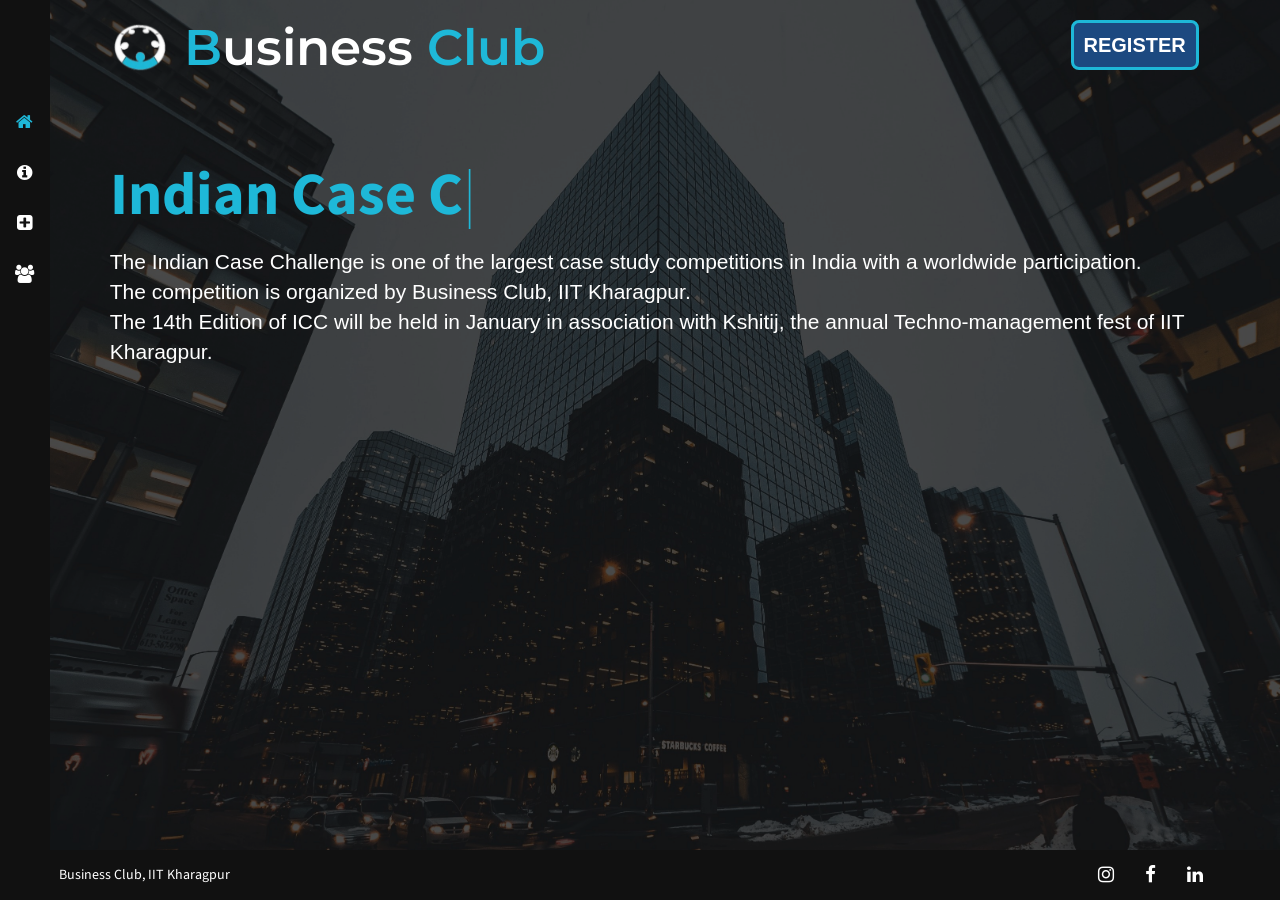
==== index1 unlinked.html @ 809b48b4 "Initial commit" ====
<!DOCTYPE HTML>

<html>
<head>
<meta name="viewport" content="width=device-width, initial-scale=1, maximum-scale=1" />
<meta charset="utf-8">

<!-- Description, Keywords and Author -->

<meta name="description" content="">
<meta name="author" content="">
<title>:: ICC ::</title>
<link rel="shortcut icon" href="images/bclublogo_white.png" type="image/x-icon">

<!-- style -->

<link href="css/style.css" rel="stylesheet">
<link rel="stylesheet" href="head page.css">

<!-- style -->
<link rel="preconnect" href="https://fonts.googleapis.com">
<link rel="preconnect" href="https://fonts.gstatic.com" crossorigin>
<link href="https://fonts.googleapis.com/css2?family=Montserrat:wght@500&display=swap" rel="stylesheet">

<link rel="preconnect" href="https://fonts.googleapis.com">
<link rel="preconnect" href="https://fonts.gstatic.com" crossorigin>
<link href="https://fonts.googleapis.com/css2?family=Montserrat:ital,wght@0,100;0,200;0,300;0,400;0,500;0,600;0,700;0,800;0,900;1,100;1,200;1,300;1,400;1,500;1,600;1,700;1,800;1,900&display=swap" rel="stylesheet">


<link href="css/buttonstyle.css" rel="stylesheet">


<link rel="stylesheet" href="https://maxcdn.bootstrapcdn.com/bootstrap/3.4.1/css/bootstrap.min.css">
  <script src="https://ajax.googleapis.com/ajax/libs/jquery/3.5.1/jquery.min.js"></script>
  <script src="https://maxcdn.bootstrapcdn.com/bootstrap/3.4.1/js/bootstrap.min.js"></script>







<!-- bootstrap -->

<link href="css/bootstrap.min.css" rel="stylesheet">
<link href="css/Accordian.css" rel="stylesheet">
<!-- responsive -->

<link href="css/responsive.css" rel="stylesheet">

<!-- font-awesome -->

<link href="css/font-awesome.min.css" rel="stylesheet">

<!-- Slider -->

<link href="css/jquery.fadeshow-0.1.1.min.css" rel="stylesheet">

<style>
  @media(max-width:767px)
  {#topnav
  {
    display:inline;
  }
  @media(max-width:422px)
  {#topnav
  {
    text-align: center !important;
  }
  @media(max-width:682px)
{

	h1#bclub.headalign{
		padding-left:-5vw !important;
	}
	
}
}}
@media(max-width:450px)
{
	#modalcontainer
	{
		margin-left:-8% !important;
	}
	.other-page article p {
		font-size: 10px;
		line-height: 27px;
		color: #FFF;
		padding: 0;
		margin: 0;
		width: 320px;
		padding-bottom: 27px;
	}
	h2#bclub
	{
		margin-left:-2% !important;
	}
}
</style>
<style>
  /* *{
      margin: 0;
      padding: 0;
      box-sizing: border-box;
      font-family:'Segoe UI', Tahoma, Geneva, Verdana, sans-serif ;
  }    */
  .m3{
      width: 100%;
      /* height: 100vh; */
      display: flex;
      /* flex-direction: column;
      align-items: center; */
      /* justify-content: center; */
      /* background: #222; */
      color: white;
      flex-wrap: wrap;
      align-content: space-between;
      /* flex-direction: row; */
      justify-content: space-evenly;
      /* margin-bottom: 80%; */
  }
  
  /* h2{
      font-size: 30px;
      margin: 15px;
      font-weight: 600;
      color: black;
  } */
  
  .container_team{
      display: flex;
      flex-wrap: wrap;
      align-items: center;
      justify-content: center;
      text-align: center;
      color: white;
  }
  
  .container_team .card{
      width: 260px;
      margin: 10px;
      background: rgba(0, 0, 0, 0.4);
      border-radius: 10px;
      transition: 0.3s;
      color: white;
  }
  
  .container_team .card:hover{
      background: rgb(30, 184, 216);
      color: white;
  }
  
  .container_team .card .content{
      transition: 0.3s;
      color: white;
  }
  
  .container_team .card .content:hover{
      transform: scale(1.06);
      color: white;
  }
  
  .container_team .card .profile{
      width: 110px;
      height: 110px;
      border-radius: 50%;
      overflow: hidden;
      margin: 20px auto;
      border: 5px solid black;
      color: white;
  }
  
  .container_team .card .profile img{
      width: 100%;
      height: 100%;
      object-fit: cover;
      color: white;
  }
  
  .container_team .card .detail h2,
  .container_team .card .detail h4{
      margin: 10px 0;
      color: white;
  }
  
  .container_team .card .social{
      margin: 15px 0;
      width: 100%;
      display: flex;
      justify-content: center;
      color: white;
  }
  
  .container_team .card .detail .social a{
      margin: 8px;
      width: 35px;
      height: 35px;
      border-radius: 50%;
      /* line-height: 40px; */
      text-align: center;
      transition: 0.2s;
      color: white;
      padding: 9px;
  }
  
  .container_team .card .social a:hover{
      background: #222;
      color: white;
  }
  
  .container_team .card .social a i{
      font-size: 21px;
      color: white;
  }
  </style>
  <script src="https://ajax.googleapis.com/ajax/libs/jquery/3.3.1/jquery.min.js"></script>
  <script>
      function postToGoogle() {
          var field1 = $("#teamname").val();
        var field11 = $("#firstname1").val();
        var field21 = $("#email1").val();
        var field31 = $("#phone1").val();
        var field41 = $("#college1").val();
        var field51 = $("#KTJ1").val();
        var field12 = $("#firstname2").val();
        var field22 = $("#email2").val();
        var field32 = $("#phone2").val();
        var field42 = $("#college2").val();
        var field52 = $("#KTJ2").val();
        var field13 = $("#firstname3").val();
        var field23 = $("#email3").val();
        var field33 = $("#phone3").val();
        var field43 = $("#college3").val();
        var field53 = $("#KTJ3").val();
        var field14 = $("#firstname4").val();
        var field24 = $("#email4").val();
        var field34 = $("#phone4").val();
        var field44 = $("#college4").val();
        var field54 = $("#KTJ4").val();
        var field15 = $("#firstname5").val();
        var field25 = $("#email5").val();
        var field35 = $("#phone5").val();
        var field45 = $("#college5").val();
        var field55 = $("#KTJ5").val();
        var field16 = $("#firstname6").val();
        var field26 = $("#email6").val();
        var field36 = $("#phone5").val();
        var field46 = $("#college6").val();
        var field56 = $("#KTJ6").val();
        var field5 = $("#ques1").val();
  
        $.ajax({
          url: "https://docs.google.com/forms/u/0/d/e/1FAIpQLSdbzbbFBjz9-HN3hgkMWvjplz3ntH6TUpMkxdFYNMAg9uzEoA/formResponse",
            
          //add your google form generated numbers below which are also the 'names' of your inputs     
          data: {
              "entry.1029709764": field1,
          "entry.1037030107": field11,
          "entry.337211205": field21,
          "entry.321072224": field31,
          "entry.851906029": field41,
          "entry.875310571": field51,
          "entry.1558753111": field12,
          "entry.516496848": field22,
          "entry.1465245442": field32,
          "entry.1076901440": field42,
          "entry.1202393852": field52,
          "entry.1434395228": field13,
          "entry.1181001717": field23,
          "entry.490861352": field33,
          "entry.966671481": field43,
          "entry.1701716227": field53,
          "entry.236060277": field14,
          "entry.2035381134": field24,
          "entry.825306097": field34,
          "entry.674242700": field44,
          "entry.577978907": field45,
          "entry.187475855": field15,
          "entry.553517051": field25,
          "entry.1720313235": field35,
          "entry.1092825507": field45,
          "entry.2011110740": field55,
          "entry.1567032557": field16,
          "entry.1082342397": field26,
          "entry.1051092772": field36,
          "entry.469341535": field46,
          "entry.1256045612": field56,
          "entry.175447457": field5,
          },
          type: "POST",
          dataType: "xml",
          success: function (d) {
            $('#regform').trigger('reset');
          },
          error: function (x, y, z) {
            $('#regform').trigger('reset');
          }
        });
        return false;
      }
    </script>
    <style>
#loader{
	position: fixed;
	width: 100%;
	height: 100vh;
	background: #21242d url(images/loader4.gif) no-repeat center;
	z-index: 999;
  background-size: cover;
}
    </style>
    <script>
      var loader;

function loadNow(opacity) {
    if (opacity <= 0) {
        displayContent();
    } else {
        loader.style.opacity = opacity;
        window.setTimeout(function() {
            loadNow(opacity - 0.098);
        }, 20);
    }
}

function displayContent() {
    loader.style.display = 'none';
    document.getElementById('content').style.display = 'block';
}

document.addEventListener("DOMContentLoaded", function() {
    loader = document.getElementById('loader');
    loadNow(3);
});

function hiden()
{
    regbtn.style.visibility="hidden";
    regbtn.style.display="none";   
}
    </script>
</head>

<body>
  <div id="loader"></div>
  <!-- <div class="modal fade" id="ctmodal" role="dialog">
    <div id="contactfade">  
        <div class="modal-dialog zindexval"> -->
        <!--  -->
            <!-- Modal content-->
          <!-- <div class="modal-content rounded=10 zindexval">
            <div class="modal-header zindexval"> -->
                <!-- <button type="button" class="close" data-dismiss="modal">&times;</button> -->
                <!-- <h3 class="modal-title zindexval"><strong>Contact</strong></h3>
            </div>
            <div class="modal-body zindexval">
              <p>
                <h4 class="modaltext zindexval">

                <br>       
                    <strong>Email-id :</strong> <br>madihahanifa91@gmail.com
                    <br>

                <br><br><br>
                    <strong>Phone : </strong>
                    <br>
                    Madiha Hanifa : +91 91223 72154 
                    <br>
                    Bharat Uday : +91 89079 40000

                <br><br>

                </h4> 
              </p>
              <div>

              </div>            
            </div>
            <div class="modal-footer zindexval">
              <div data-dismiss="modal" id="closing" class = "zindexval"><a href="#" onclick = "revert()"><strong>Close</strong></a></div>
            </div>
          </div>             -->
        <!-- </div>
    </div>
  </div> -->

  <!--MODAL-5-Content-->


<div class="modal fade" id="myModal5" role="dialog">
    <div id="fadecontainer">  
        <div class="modal-fullscreen timeline-fullscreen">
        
            <!-- Modal content -->
          <div class="modal-content rounded=10">
            <div class="modal-header Timeline-header">
                <button type="button" class="close" data-dismiss="modal">&times;</button>
                <h3 class="modal-title"><strong>Timeline
                  <button type="button" class="close clbtn" data-dismiss="modal" aria-label="Close">
                  <span aria-hidden="true" id="closeicon">&times;</span>
                </button></strong></h3>
                
            </div>
            <div class="modal-body Timeline-body">
<div class="container timelinecontain">
    <div class="page-header">
        <h1 id="timeline">History of ICC</h1>
    </div> 
    
    <ul class="timeline">
        <li>
          <div class="timeline-badge"></div>
          <div class="timeline-panel">
            <div class="timeline-heading">
              <h4 class="timeline-title">GOLDEN YEAR</h4>
              <p><i class="glyphicon glyphicon-time"></i> 2012</p>
            </div>
            <div class="timeline-body">
              <p>2012 is considered as a milestone in the history of Business Club IIT Kharagpur, it was the year when the First ICC was held. ICC was started by the then Governing batch taking inspiration from an international case challenge, held in Germany.</p>
            </div>
          </div>
        </li>
        <li class="timeline-inverted">
          <div class="timeline-badge"></div>
          <div class="timeline-panel">
            <div class="timeline-heading">
              <h4 class="timeline-title">INITIAL EXPANSION INTO NEW HORIZONS</h4>
                            <p><i class="glyphicon glyphicon-time"></i> 2013-14</p>
            </div>
            <div class="timeline-body">
              <p>Significant developments took place in ICC in the year 2013 and 2014. A whopping cash prize of 60k was awarded in 2014 with PFC and Unique integrated HVAC as the sponsors.</p>
            </div>
          </div>
        </li>
        <li>
          <div class="timeline-badge"></div>
          <div class="timeline-panel">
            <div class="timeline-heading">
              <h4 class="timeline-title">FEATHER IN THE CAP - SPONSORS AND A WHOPPING CASH PRICE</h4>
                            <p><i class="glyphicon glyphicon-time"></i> 2015-16</p>
            </div>
            <div class="timeline-body">
              <p>2015-2016 was the year where ICC took a huge leap. That year recorded a total of 1700 participants and a cash prize of 50k and Corporates like - "ITC",CIMA (Chartered Institute of Management Accountant)  sponsored the entire event in association with Kshitij.</p><br>
                
            </div>
          </div>
        </li>
      
        <li class="timeline-inverted">
                    <div class="timeline-badge"></div>
          <div class="timeline-panel">
            <div class="timeline-heading">
              <h4 class="timeline-title">COMING A LONG WAY</h4>
                            <p><i class="glyphicon glyphicon-time"></i> 2017-18</p>
            </div>
            <div class="timeline-body">
              <p>Growth of ICC was exponential in the subsequent years, the quantity and quality of participants grew by many folds.In 2017 and 2018 ICC was organised in collaboration with Ecell and Kshitij  and it witnessed participation of 300 and 400 teams respectively , with a cash prize of 70k.</p>
            </div>
          </div>
        </li>
        <li>
          <div class="timeline-badge"></div>
          <div class="timeline-panel">
            <div class="timeline-heading">
              <h4 class="timeline-title">RISE TO THE GLOBAL STAGE</h4>
                            <p><i class="glyphicon glyphicon-time"></i> 2020</p>
            </div>
            <div class="timeline-body">
              <p>Continuing the legacy, ICC 2020 became a Global event . A total of 1800 students from all over the world participated with immense enthusiasm.Teams from University of Dhaka competed for a cash prize of 90K.</p><br>
              
            </div>
          </div>
        </li>
        <li class="timeline-inverted">
          <div class="timeline-badge"></div>
          <div class="timeline-panel">
            <div class="timeline-heading">
              <h4 class="timeline-title">OVERCOMING A CHALLENGING TRIAL</h4>
                            <p><i class="glyphicon glyphicon-time"></i> 2021</p>
            </div>
            <div class="timeline-body">
              <p>Year 2021, was a challenging year as ICC was conducted in an online mode with all its grandeur. Jindal Stainless sponsored the event which had a total of 3200 registrations including top notch Business Schools like NUS, Yonsei University, University of Alberta etc.</p><br>
              
            </div>
          </div>
        </li>
        <li>
          <div class="timeline-badge"></div>
          <div class="timeline-panel">
            <div class="timeline-heading">
              <h4 class="timeline-title">REACHING NEW HEIGHTS</h4>
                            <p><i class="glyphicon glyphicon-time"></i> 2022</p>
            </div>
            <div class="timeline-body">
              <p>Building upon the previous year, ICC 2022 was conducted online with even more grandiosity. In association with Kshitij, the event drew participation from more than 3900 students, including 48 international teams from esteemed colleges like United International University, NSU, JU etc. The cash prize was a whopping Rs 1.5 Lakhs.
              </p><br>
                
            </div>
          </div>
        </li>
        <li class="timeline-inverted">
          <div class="timeline-badge"></div>
          <div class="timeline-panel">
            <div class="timeline-heading">
              <h4 class="timeline-title">RESURGENCE IN BRILLIANCE</h4>
                            <p><i class="glyphicon glyphicon-time"></i> 2023</p>
            </div>
            <div class="timeline-body">
              <p>
                ICC 2023, after a two-year hiatus, returned with Kshitij, hosting in-person competitions that brought together 1500+ teams and 5000+ participants. Their enthusiasm and strategic prowess made the event a success, crowned by a Rs 1.5 Lakhs cash prize, reaffirming its premier status and the revival of on-site engagements.</p><br>          
            </div>
          </div>
        </li>
        <li>
          <div class="timeline-badge"></div>
          <div class="timeline-panel">
            <div class="timeline-heading">
              <h4 class="timeline-title">ELEVATING EXCELLENCE</h4>
                            <p><i class="glyphicon glyphicon-time"></i> 2024</p>
            </div>
            <div class="timeline-body">
              <p>Adding to the glory, ICC 2024 achieved remarkable acclaim, drawing participants from over 650 institutions. With exhilarating in-person competitions, unmatched strategic brilliance, and unparalleled enthusiasm, the event solidified its reputation as the premier stage for innovation and collaboration. The excitement peaked with a staggering Rs 1.75L cash prize, celebrating the champions and marking another milestone in the evolution of on-site engagements.
              </p><br>
                
            </div>
          </div>
        </li>
        <li class="timeline-inverted">
          <div class="timeline-badge"></div>
          <div class="timeline-panel">
            <div class="timeline-heading">
              <h4 class="timeline-title">ASCENT TO NEW SUMMITS</h4>
                            <p><i class="glyphicon glyphicon-time"></i> 2025</p>
            </div>
            <div class="timeline-body">
              <p>ICC 2025 continued the legacy of excellence with remarkable growth and participation. This edition attracted over 7200 registrations from leading institutions across India and abroad, reaffirming ICC’s stature as Asia’s largest case competition. With a reach of more than 3 lakh individuals and prizes worth Rs 1.75 lakh, the event offered participants an engaging and intellectually stimulating experience. ICC 2025 further strengthened its reputation as a premier platform for innovation, strategic thinking, and collaborative problem-solving.  
            </div>
          </div>
        </li>
        <!-- <li>
          <div class="timeline-badge"></div>
          <div class="timeline-panel">
            <div class="timeline-heading">
              <h4 class="timeline-title">PARTNERSHIP WITH IBM</h4>
                            <p><i class="glyphicon glyphicon-time"></i> 2018</p>
            </div>
            <div class="timeline-body">
              <p>Business Club collaborated with the technology giant IBM’s black-box analytics tool SPSS to organize an awareness drive for data enthusiasts on campus. The event witnessed active participation of students from all backgrounds and eventually also served as a stepping stone of our healthy association with IBM.</p><br>
              <h4 class="timeline-title">ART AND SCIENCE OF PROBLEM SOLVING</h4><br>
              <p>Sales and Marketing Consulting giant, ZS Associates joined hands with Business Club to organize an interactive session for the aspiring consultants of IIT Kharagpur. The unique case-solving approaches shared during the session gathered wide appreciation and the overwhelming turnout ended up setting new benchmarks for the club.</p>
            </div>
          </div>
        </li> -->
    </ul>
</div>
              
            </div>
            <div class="modal-footer Timeline-footer">
              <div data-dismiss="modal" id="closing"><a href="#"><strong>Close</strong></a></div>
            </div>
          </div>            
        </div>
    </div>
  </div>

  <!--MODAL-5-Content-->


  
  <!--MODAL-Gallery-Content-->



  <div class="modal fade" id="myModalgallery" role="dialog">
    <div id="fadecontainer">  
        <div class="modal-dialog">
        
            <!-- Modal content-->
          <div class="modal-content rounded=10">
            <div class="modal-header">
                <!-- <button type="button" class="close" data-dismiss="modal">&times;</button> -->
                <h3 class="modal-title"><strong>Gallery</strong></h3>
                <button type="button" class="close clbtn" data-dismiss="modal" aria-label="Close">
                  <!-- <span aria-hidden="true" id="closeicon">&times;</span> -->
            </div>
            <div class="modal-body gallerymodal">
              
              <div id="carousel-example-generic" class="carousel slide" data-ride="carousel">
                <!-- Indicators -->
                <ol class="carousel-indicators">
                  <li data-target="#carousel-example-generic" data-slide-to="0" class="active"></li>
                  <li data-target="#carousel-example-generic" data-slide-to="1"></li>
                  <li data-target="#carousel-example-generic" data-slide-to="2"></li>
                  <li data-target="#carousel-example-generic" data-slide-to="3"></li>
                  <li data-target="#carousel-example-generic" data-slide-to="4"></li>
                  <li data-target="#carousel-example-generic" data-slide-to="5"></li>
                  <li data-target="#carousel-example-generic" data-slide-to="6"></li>
                  <li data-target="#carousel-example-generic" data-slide-to="7"></li>
                  <li data-target="#carousel-example-generic" data-slide-to="8"></li>
                  <li data-target="#carousel-example-generic" data-slide-to="9"></li>
                  <li data-target="#carousel-example-generic" data-slide-to="10"></li>
                  <li data-target="#carousel-example-generic" data-slide-to="11"></li>
                  <li data-target="#carousel-example-generic" data-slide-to="12"></li>
                  <li data-target="#carousel-example-generic" data-slide-to="13"></li>
                  <li data-target="#carousel-example-generic" data-slide-to="14"></li>
                  <li data-target="#carousel-example-generic" data-slide-to="15"></li>
                  <li data-target="#carousel-example-generic" data-slide-to="16"></li>
                  <li data-target="#carousel-example-generic" data-slide-to="17"></li>
                  <li data-target="#carousel-example-generic" data-slide-to="18"></li>
                  <li data-target="#carousel-example-generic" data-slide-to="19"></li>
                  <li data-target="#carousel-example-generic" data-slide-to="20"></li>
                  <li data-target="#carousel-example-generic" data-slide-to="21"></li>
                  <li data-target="#carousel-example-generic" data-slide-to="22"></li>
                  <li data-target="#carousel-example-generic" data-slide-to="23"></li>
                  <li data-target="#carousel-example-generic" data-slide-to="24"></li>
                  <li data-target="#carousel-example-generic" data-slide-to="25"></li>
                  <!-- <li data-target="#carousel-example-generic" data-slide-to="26"></li>
                  <li data-target="#carousel-example-generic" data-slide-to="27"></li>
                  <li data-target="#carousel-example-generic" data-slide-to="28"></li> -->
                </ol>
              
                <div class="carousel-inner" role="listbox">
                  <div class="item active">
                    <img src="images/gallery/IMG_5049.JPG" alt="">
                    <div class="carousel-caption">
                      <!-- Img - 1  -->
                    </div>
                  </div>
                  <div class="item">
                    <img src="images/gallery/IMG_5059.JPG" alt="...">
                    <div class="carousel-caption">
                      <!-- Img - 2 -->
                    </div>
                  </div>
                  <div class="item">
                    <img src="images/gallery/IMG_5070.JPG" alt="...">
                    <div class="carousel-caption">
                      <!-- Img - 3 -->
                    </div>
                  </div>
                  <div class="item">
                    <img src="images/gallery/IMG_5078.JPG" alt="...">
                    <div class="carousel-caption">
                      <!-- Img - 4 -->
                    </div>
                  </div>
                  <div class="item">
                    <img src="images/gallery/IMG_5083.JPG" alt="...">
                    <div class="carousel-caption">
                      <!-- Img - 5 -->
                    </div>
                  </div>
                  <div class="item">
                    <img src="images/gallery/IMG_5086.JPG" alt="...">
                    <div class="carousel-caption">
                      <!-- Img - 6 -->
                    </div>
                  </div>
                  <div class="item">
                    <img src="images/gallery/IMG_5091.JPG" alt="...">
                    <div class="carousel-caption">
                      <!-- Img - 7 -->
                    </div>
                  </div>
                  <div class="item">
                    <img src="images/gallery/IMG_5426.JPG" alt="...">
                    <div class="carousel-caption">
                      <!-- Img - 8 -->
                    </div>
                  </div>
                  <div class="item">
                    <img src="images/gallery/IMG_5432.JPG" alt="...">
                    <div class="carousel-caption">
                      <!-- Img - 9 -->
                    </div>
                  </div>
                  <div class="item">
                    <img src="images/gallery/IMG_5437.JPG" alt="...">
                    <div class="carousel-caption">
                      <!-- Img - 10 -->
                    </div>
                  </div>
                  <div class="item">
                    <img src="images/gallery/IMG_5439.JPG" alt="...">
                    <div class="carousel-caption">
                      <!-- Img - 11 -->
                    </div>
                  </div>
                  <div class="item">
                    <img src="images/gallery/IMG_5455.JPG" alt="...">
                    <div class="carousel-caption">
                      <!-- Img - 12 -->
                    </div>
                  </div>
                  <div class="item">
                    <img src="images/gallery/IMG_5463.JPG" alt="...">
                    <div class="carousel-caption">
                      <!-- Img - 13 -->
                    </div>
                  </div>
                  <div class="item">
                    <img src="images/gallery/IMG_5468.JPG" alt="...">
                    <div class="carousel-caption">
                      <!-- Img - 14 -->
                    </div>
                  </div>
                  <div class="item">
                    <img src="images/gallery/IMG_5497.JPG" alt="...">
                    <div class="carousel-caption">
                      <!-- Img - 15 -->
                    </div>
                  </div>
                  <div class="item">
                    <img src="images/gallery/IMG_5633.JPG" alt="...">
                    <div class="carousel-caption">
                      <!-- Img - 16 -->
                    </div>
                  </div>
                  <div class="item">
                    <img src="images/gallery/IMG_5643.JPG" alt="...">
                    <div class="carousel-caption">
                      <!-- Img - 17 -->
                    </div>
                  </div>
                  <div class="item">
                    <img src="images/gallery/IMG_5663.JPG" alt="...">
                    <div class="carousel-caption">
                      <!-- Img - 18 -->
                    </div>
                  </div>
                  <div class="item">
                    <img src="images/gallery/IMG_5686.JPG" alt="...">
                    <div class="carousel-caption">
                      <!-- Img - 19 -->
                    </div>
                  </div>
                  <div class="item">
                    <img src="images/gallery/IMG_5695.JPG" alt="...">
                    <div class="carousel-caption">
                      <!-- Img - 20 -->
                    </div>
                  </div>
                  <div class="item">
                    <img src="images/gallery/IMG_5796.JPG" alt="...">
                    <div class="carousel-caption">
                      <!-- Img - 21 -->
                    </div>
                  </div>
                  <div class="item">
                    <img src="images/gallery/IMG_5799.JPG" alt="...">
                    <div class="carousel-caption">
                      <!-- Img - 22 -->
                    </div>
                  </div>
                  <div class="item">
                    <img src="images/gallery/IMG_5747.JPG" alt="...">
                    <div class="carousel-caption">
                      <!-- Img - 23 -->
                    </div>
                  </div>
                  <div class="item">
                    <img src="images/gallery/IMG_5749.JPG" alt="...">
                    <div class="carousel-caption">
                      <!-- Img - 24 -->
                    </div>
                  </div>
                  <div class="item">
                    <img src="images/gallery/IMG_5795.JPG" alt="...">
                    <div class="carousel-caption">
                      <!-- Img - 25 -->
                    </div>
                  </div>
                  <div class="item">
                    <img src="images/gallery/IMG_5048.JPG" alt="...">
                    <div class="carousel-caption">
                      <!-- Img - 26 -->
                    </div>
                  </div>
                  <!-- <div class="item"> -->
                    <!-- <img src="images/gallery/Screenshot 2022-12-06 202942.jpg" alt="..."> -->
                    <!-- <div class="carousel-caption"> -->
                      <!-- Img - 27 -->
                    <!-- </div> -->
                  <!-- </div> -->
                  <!-- <div class="item"> -->
                    <!-- <img src="images/gallery/Screenshot 2022-12-06 203127.jpg" alt="..."> -->
                    <!-- <div class="carousel-caption"> -->
                      <!-- Img - 28 -->
                    <!-- </div> -->
                  <!-- </div> -->
                  <!-- <div class="item"> -->
                    <!-- <img src="images/accordion_arrow.png" alt="..."> -->
                    <!-- <div class="carousel-caption"> -->
                      <!-- Img - 29 -->
                    <!-- </div> -->
                  <!-- </div> -->
                </div>
              
                <!-- Controls -->
                <a class="left carousel-control" href="#carousel-example-generic" role="button" data-slide="prev">
                  <span class="glyphicon glyphicon-chevron-left" aria-hidden="true"></span>
                  <span class="sr-only">Previous</span>
                </a>
                <a class="right carousel-control" href="#carousel-example-generic" role="button" data-slide="next">
                  <span class="glyphicon glyphicon-chevron-right" aria-hidden="true"></span>
                  <span class="sr-only">Next</span>
                </a>
              </div>
              

            </div>
            <div class="modal-footer">
              <div data-dismiss="modal" id="closing"><a href="#"><strong>Close</strong></a></div>
            </div>
          </div>            
        </div>
    </div>
  </div>





  

  <!--Modal-Gallery content ends-->



  <!-- Modals-->

  <!--Modal-1-->

  <div class="modal fade" id="myModal1" role="dialog">
    <div id="fadecontainer">  
        <div class="modal-dialog">
        
            <!-- Modal content-->
          <div class="modal-content rounded=10">
            <div class="modal-header">
                <!-- <button type="button" class="close" data-dismiss="modal">&times;</button> -->
                <h3 class="modal-title"><strong>Format</strong></h3>
            </div>
            <div class="modal-body">
              <p>
                
                <h4 class="modaltext">
                 
                  
                  The event will be conducted in two stages	

                  <br><br><br>
                  <strong>Stage 1: Prelims</strong>
                  <br><br>
                  <div id="rules">
                    <ul>
                      <li>The preliminary problem statement will be sent to the participating teams once they register on the portal.</li>
                      <li>The dates for registrations will be declared soon. All participants must strictly abide by them.</li>
                      <li>The result of the prelims will be communicated through email, and the final list of qualified teams will be announced through Business Club, IIT Kharagpur's social media pages, after which we shall move to Stage 2.
                      </li>
                      <!-- <li>The list of qualifying teams will be released through all of Business Club, IIT Kharagpur’s social media pages after which we shall move to Stage 2.</li>    -->
                    </ul>
                  </div>

                  <br>
                  <strong>Stage 2: Finals</strong>
                  <br><br>
                  <div id="rules">
                    <ul>
                      <li>All the shortlisted teams shall receive the final case.</li>
                      <li>The finalists would present their solution for the final case during Kshitij (Tentatively the third week of January), 2026.</li>
                      <li>Under no circumstances will a modification of team members be permitted, once the preliminary solution is submitted.</li>
                      
                    </ul>
                  </div>

                
                </h4> 
              </p>                  
            </div>
            <div class="modal-footer">
              <div data-dismiss="modal" id="closing"><a href="#"><strong>Close</strong></a></div>
            </div>
          </div>            
        </div>
    </div>
  </div>
  <div class="modal fade" id="p1" role="dialog">
    <div id="fadecontainer">  
        <div class="modal-dialog">
        
            <!-- Modal content-->
          <div class="modal-content rounded=10" style="width: 43%; margin: auto;">
            <div class="modal-header" style="border-radius: 0px !important;">
                <!-- <button type="button" class="close" data-dismiss="modal">&times;</button> -->
                <h3 class="modal-title"><strong>Phone Number</strong></h3>
            </div>
            <div class="modal-body" style="height: 65px !important;">
              <p>
                
                <h4 class="modaltext" style="text-align: center;">

                  +91 8170825100
                </h4> 
              </p>                  
            </div>
            <div class="modal-footer" style="border-radius: 0px !important;">
              <div data-dismiss="modal" id="closing"><a href="#"><strong>Close</strong></a></div>
            </div>
          </div>            
        </div>
    </div>
  </div>
  <div class="modal fade" id="p2" role="dialog">
    <div id="fadecontainer">  
        <div class="modal-dialog">
        
            <!-- Modal content-->
          <div class="modal-content rounded=10" style="width: 43%; margin: auto;">
            <div class="modal-header" style="border-radius: 0px !important;">
                <!-- <button type="button" class="close" data-dismiss="modal">&times;</button> -->
                <h3 class="modal-title"><strong>Phone Number</strong></h3>
            </div>
            <div class="modal-body" style="height: 65px !important;">
              <p>
                
                <h4 class="modaltext" style="text-align: center;">

                  +91 9831843108
                </h4> 
              </p>                  
            </div>
            <div class="modal-footer" style="border-radius: 0px !important;">
              <div data-dismiss="modal" id="closing"><a href="#"><strong>Close</strong></a></div>
            </div>
          </div>            
        </div>
    </div>
  </div>
  <div class="modal fade" id="p3" role="dialog">
    <div id="fadecontainer">  
        <div class="modal-dialog">
        
            <!-- Modal content-->
          <div class="modal-content rounded=10" style="width: 43%; margin: auto;">
            <div class="modal-header" style="border-radius: 0px !important;">
                <!-- <button type="button" class="close" data-dismiss="modal">&times;</button> -->
                <h3 class="modal-title"><strong>Phone Number</strong></h3>
            </div>
            <div class="modal-body" style="height: 65px !important;">
              <p>
                
                <h4 class="modaltext" style="text-align: center;">

                  +91 9336719655
                </h4> 
              </p>                  
            </div>
            <div class="modal-footer" style="border-radius: 0px !important;">
              <div data-dismiss="modal" id="closing"><a href="#"><strong>Close</strong></a></div>
            </div>
          </div>            
        </div>
    </div>
  </div>
  <div class="modal fade" id="p4" role="dialog">
    <div id="fadecontainer">  
        <div class="modal-dialog">
        
            <!-- Modal content-->
          <div class="modal-content rounded=10" style="width: 43%; margin: auto;">
            <div class="modal-header" style="border-radius: 0px !important;">
                <!-- <button type="button" class="close" data-dismiss="modal">&times;</button> -->
                <h3 class="modal-title"><strong>Phone Number</strong></h3>
            </div>
            <div class="modal-body" style="height: 65px !important;">
              <p>
                
                <h4 class="modaltext" style="text-align: center;">

                  +91 8341605275
                </h4> 
              </p>                  
            </div>
            <div class="modal-footer" style="border-radius: 0px !important;">
              <div data-dismiss="modal" id="closing"><a href="#"><strong>Close</strong></a></div>
            </div>
          </div>            
        </div>
    </div>
  </div>
  <div class="modal fade" id="p5" role="dialog">
    <div id="fadecontainer">  
        <div class="modal-dialog">
        
            <!-- Modal content-->
          <div class="modal-content rounded=10" style="width: 43%; margin: auto;">
            <div class="modal-header" style="border-radius: 0px !important;">
                <!-- <button type="button" class="close" data-dismiss="modal">&times;</button> -->
                <h3 class="modal-title"><strong>Phone Number</strong></h3>
            </div>
            <div class="modal-body" style="height: 65px !important;">
              <p>
                
                <h4 class="modaltext" style="text-align: center;">

                  +91 9224378018
                </h4> 
              </p>                  
            </div>
            <div class="modal-footer" style="border-radius: 0px !important;">
              <div data-dismiss="modal" id="closing"><a href="#"><strong>Close</strong></a></div>
            </div>
          </div>            
        </div>
    </div>
  </div>
  <!-- <div class="modal fade" id="p6" role="dialog">
    <div id="fadecontainer">  
        <div class="modal-dialog"> -->
        
            <!-- Modal content-->
          <!-- <div class="modal-content rounded=10" style="width: 43%; margin: auto;"> -->
            <!-- <div class="modal-header" style="border-radius: 0px !important;"> -->
                <!-- <button type="button" class="close" data-dismiss="modal">&times;</button> -->
                <!-- <h3 class="modal-title"><strong>Phone Number</strong></h3> -->
            <!-- </div> -->
            <!-- <div class="modal-body" style="height: 65px !important;"> -->
              <!-- <p> -->
                
                <!-- <h4 class="modaltext" style="text-align: center;"> -->

                  <!-- +91 9353290780 -->
                <!-- </h4>  -->
              <!-- </p>                   -->
            <!-- </div> -->
            <!-- <div class="modal-footer" style="border-radius: 0px !important;"> -->
              <!-- <div data-dismiss="modal" id="closing"><a href="#"><strong>Close</strong></a></div> -->
            <!-- </div> -->
          <!-- </div>             -->
        <!-- </div> -->
    <!-- </div> -->
  <!-- </div> -->
  <div class="modal fade" id="p6" role="dialog">
    <div id="fadecontainer">  
        <div class="modal-dialog">
        
            <!-- Modal content-->
          <div class="modal-content rounded=10" style="width: 43%; margin: auto;">
            <div class="modal-header" style="border-radius: 0px !important;">
                <!-- <button type="button" class="close" data-dismiss="modal">&times;</button> -->
                <h3 class="modal-title"><strong>Phone Number</strong></h3>
            </div>
            <div class="modal-body" style="height: 65px !important;">
              <p>
                
                <h4 class="modaltext" style="text-align: center;">

                  +91 7838014121
                </h4> 
              </p>                  
            </div>
            <div class="modal-footer" style="border-radius: 0px !important;">
              <div data-dismiss="modal" id="closing"><a href="#"><strong>Close</strong></a></div>
            </div>
          </div>            
        </div>
    </div>
  </div>
  <div class="modal fade" id="p7" role="dialog">
    <div id="fadecontainer">  
        <div class="modal-dialog">
        
            <!-- Modal content-->
          <div class="modal-content rounded=10" style="width: 43%; margin: auto;">
            <div class="modal-header" style="border-radius: 0px !important;">
                <!-- <button type="button" class="close" data-dismiss="modal">&times;</button> -->
                <h3 class="modal-title"><strong>Phone Number</strong></h3>
            </div>
            <div class="modal-body" style="height: 65px !important;">
              <p>
                
                <h4 class="modaltext" style="text-align: center;">

                  +91 9057281306
                </h4> 
              </p>                  
            </div>
            <div class="modal-footer" style="border-radius: 0px !important;">
              <div data-dismiss="modal" id="closing"><a href="#"><strong>Close</strong></a></div>
            </div>
          </div>            
        </div>
    </div>
  </div>
  <div class="modal fade" id="p8" role="dialog">
    <div id="fadecontainer">  
        <div class="modal-dialog">
        
            <!-- Modal content-->
          <div class="modal-content rounded=10" style="width: 43%; margin: auto;">
            <div class="modal-header" style="border-radius: 0px !important;">
                <!-- <button type="button" class="close" data-dismiss="modal">&times;</button> -->
                <h3 class="modal-title"><strong>Phone Number</strong></h3>
            </div>
            <div class="modal-body" style="height: 65px !important;">
              <p>
                
                <h4 class="modaltext" style="text-align: center;">
                  +91 9651526430
                
                </h4> 
              </p>                  
            </div>
            <div class="modal-footer" style="border-radius: 0px !important;">
              <div data-dismiss="modal" id="closing"><a href="#"><strong>Close</strong></a></div>
            </div>
          </div>            
        </div>
    </div>
  </div>
  <div class="modal fade" id="p9" role="dialog">
    <div id="fadecontainer">  
        <div class="modal-dialog">
        
            <!-- Modal content-->
          <div class="modal-content rounded=10" style="width: 43%; margin: auto;">
            <div class="modal-header" style="border-radius: 0px !important;">
                <!-- <button type="button" class="close" data-dismiss="modal">&times;</button> -->
                <h3 class="modal-title"><strong>Phone Number</strong></h3>
            </div>
            <div class="modal-body" style="height: 65px !important;">
              <p>
                
                <h4 class="modaltext" style="text-align: center;">
                  +91 8618695874
                
                </h4> 
              </p>                  
            </div>
            <div class="modal-footer" style="border-radius: 0px !important;">
              <div data-dismiss="modal" id="closing"><a href="#"><strong>Close</strong></a></div>
            </div>
          </div>            
        </div>
    </div>
  </div>
  <div class="modal fade" id="p10" role="dialog">
    <div id="fadecontainer">  
        <div class="modal-dialog">
        
            <!-- Modal content-->
          <div class="modal-content rounded=10" style="width: 43%; margin: auto;">
            <div class="modal-header" style="border-radius: 0px !important;">
                <!-- <button type="button" class="close" data-dismiss="modal">&times;</button> -->
                <h3 class="modal-title"><strong>Phone Number</strong></h3>
            </div>
            <div class="modal-body" style="height: 65px !important;">
              <p>
                
                <h4 class="modaltext" style="text-align: center;">
                  +91 8390813139
                
                </h4> 
              </p>                  
            </div>
            <div class="modal-footer" style="border-radius: 0px !important;">
              <div data-dismiss="modal" id="closing"><a href="#"><strong>Close</strong></a></div>
            </div>
          </div>            
        </div>
    </div>
  </div>
  <div class="modal fade" id="_check" role="dialog">
    <div id="fadecontainer">  
        <div class="modal-dialog">
        
            <!-- Modal content-->
          <div class="modal-content rounded=10 submit-dialog" style="width: 90%; margin: auto;">
            <div class="modal-header" style="border-radius: 0px !important;">
                <!-- <button type="button" class="close" data-dismiss="modal">&times;</button> -->
                <h3 class="modal-title"><strong>Alert!!</strong></h3>
            </div>
            <div id="submit" class="modal-body submit-body" style="text-align: justify;">               
            </div>
            <div class="modal-footer" style="border-radius: 0px !important;">
              <div data-dismiss="modal" id="closing"><a href="#"><strong>Close</strong></a></div>
            </div>
          </div>            
        </div>
    </div>
  </div>


  <!-- Modal2-->

  <div class="modal fade" id="myModal2" role="dialog">
    <div id="fadecontainer">  
        <div class="modal-dialog modal-lg">
        
            <!-- Modal content-->
          <div class="modal-content rounded=10">
            <div class="modal-header">
                <!-- <button type="button" class="close" data-dismiss="modal">&times;</button> -->
                <h3 class="modal-title"><strong>Rules</strong></h3>
            </div>
            <div class="modal-body">
              <p>
                <h4 class="modaltext">

                <br>       
                
                <div id="rules">
                <ul>
                  <li>Prior registration is mandatory for participation.</li><br><br>
                  <li>Each team must have at least 3 and at most 6 members.</li><br><br>
                  <li>Students from different colleges can be in the same team.</li><br><br>
                  <li>Both undergraduate and postgraduate students are allowed to participate.</li><br><br>
                  <li>Teams must mention the names of the members, their respective colleges and contact details on the first page of the report.</li><br><br>
                  <li>Plagiarism will not be tolerated.</li><br><br>
                  <li>All decisions made by the judges and Business Club, IIT Kharagpur will be final and binding.</li><br><br>
                  
                </ul>

                
                  <!-- Online registration is mandatory for participation. <br><br><br>
                  Each team must have at least 1 and at most 5 members <br><br><br>
                  Students from different colleges can be in the same team. <br><br><br>
                  Both undergraduate and postgraduate students are allowed to participate. <br><br><br>
                  Teams must mention the names of the members, their respective colleges and contact details on the first page of the report. <br><br><br>
                  Plagiarism will not be tolerated. <br><br><br>
                  All decisions made by the judges and Business Club, IIT Kharagpur will be final and binding. <br><br>
                   -->
                </div>

                </h4> 
              </p>                  
            </div>
            <div class="modal-footer">
              <div data-dismiss="modal" id="closing"><a href="#"><strong>Close</strong></a></div>
            </div>
          </div>            
        </div>
    </div>
  </div>



  <!-- Modal3-->


  <div class="modal fade" id="myModal3" role="dialog">
    <div id="fadecontainer">  
        <div class="modal-dialog">
        
            <!-- Modal content-->
          <div class="modal-content rounded=10">
            <div class="modal-header">
                <!-- <button type="button" class="close" data-dismiss="modal">&times;</button> -->
                <h3 class="modal-title"><strong>Modal Header 3</strong></h3>
            </div>
            <div class="modal-body">
              <p>
                <h4 class="modaltext">

                <br>       
                    The teams are first tested with a preliminary case over an online submission round. The shortlisted teams are invited to compete with each other on a real-world business case scenario in a gripping finale at IIT Kharagpur.

                <br><br>
                    An excellent amalgamation of business acumen, tough competition, exciting prizes topped with loads of interaction and fun activities, ICC is arguably one of the best case study competitions in India.
                <br>

                <br>       
                    The teams are first tested with a preliminary case over an online submission round. The shortlisted teams are invited to compete with each other on a real-world business case scenario in a gripping finale at IIT Kharagpur.

                <br><br>
                    An excellent amalgamation of business acumen, tough competition, exciting prizes topped with loads of interaction and fun activities, ICC is arguably one of the best case study competitions in India.
                <br>
                <br>       
                        The teams are first tested with a preliminary case over an online submission round. The shortlisted teams are invited to compete with each other on a real-world business case scenario in a gripping finale at IIT Kharagpur.

                </h4> 
              </p>                  
            </div>
            <div class="modal-footer">
              <div data-dismiss="modal" id="closing"><a href="#"><strong>Close</strong></a></div>
            </div>
          </div>            
        </div>
    </div>
  </div>


<!-- Modal4-->

<div class="modal fade" id="myModal4" role="dialog">
  <div id="fadecontainer">  
      <div class="modal-dialog">
      
          <!-- Modal content-->
        <div class="modal-content rounded=10">
          <div class="modal-header">
              <!-- <button type="button" class="close" data-dismiss="modal">&times;</button> -->
              <h3 class="modal-title"><strong>Modal Header 4</strong></h3>
          </div>
          <div class="modal-body">
            <p>
              <h4 class="modaltext">

              <br>       
                  The teams are first tested with a preliminary case over an online submission round. The shortlisted teams are invited to compete with each other on a real-world business case scenario in a gripping finale at IIT Kharagpur.

              <br><br>
                  An excellent amalgamation of business acumen, tough competition, exciting prizes topped with loads of interaction and fun activities, ICC is arguably one of the best case study competitions in India.
              <br>

              <br>       
                  The teams are first tested with a preliminary case over an online submission round. The shortlisted teams are invited to compete with each other on a real-world business case scenario in a gripping finale at IIT Kharagpur.

              <br><br>
                  An excellent amalgamation of business acumen, tough competition, exciting prizes topped with loads of interaction and fun activities, ICC is arguably one of the best case study competitions in India.
              <br>
              <br>       
                      The teams are first tested with a preliminary case over an online submission round. The shortlisted teams are invited to compete with each other on a real-world business case scenario in a gripping finale at IIT Kharagpur.

              </h4> 
            </p>                  
          </div>
          <div class="modal-footer">
            <div data-dismiss="modal" id="closing"><a href="#" ><strong>Close</strong></a></div>
          </div>
        </div>            
      </div>
  </div>
</div>


<!-- Modals Over-->





<!-- slider -->

<div class="background"></div>
<div class="over-bg"></div>

<!-- slider -->

<main role="slider-container"> 
  
  <!-- side bar -->
  
  <aside role="siderbar-nav" class="side-bar">
    <nav>
      <ul class="nav nav-tabs">
        <li class="active" id="home1">
          <a data-toggle="tab" id="ahome" href="#home" title="Home" onclick="unhide()" onmouseover="lowerz()" onmouseout="higherz()"><i class="fa fa-home"
              aria-hidden="true"></i><span class="slidetext">Home</span></a></li>
        <li id="men1">
          <a data-toggle="tab" href="#menu1" id="aMenu1" title="About" onclick="unhide()" onmouseover="lowerz()" onmouseout="higherz()">
            <i class="fa fa-info-circle" aria-hidden="true"></i>
            <span class="slidetext">About</span></a></li>
        <li id="men2">
          <a data-toggle="tab" id="aMenu2" href="#menu2" title="Register" onclick="hiden()" onmouseover="lowerz()" onmouseout="higherz()">
            <i class="fa fa-plus-square" aria-hidden="true"></i>
            <span class="slidetext">Register</span></a>
</li>

        <!-- <li id="men4">
          <a data-toggle="tab" id="aMenu4" href="#menu4" title="Register" onclick="hiden()" onmouseover="lowerz()" onmouseout="higherz()"><i class="fa fa-file-text-o"
                aria-hidden="true"></i><span class="slidetext">Submissions</span></a></li> -->
                <!-- <li><a id="contact_btn"href="#" data-toggle="modal" data-target="#ctmodal" title="Contact"  onmouseover="lowerz()" onmouseout="higherz()"><i class="fa fa-envelope" aria-hidden="true"></i><span class="slidetext" >Contact</span></a></li> -->
              <li id="men3">
                <a data-toggle="tab" id="aMenu3" href="#menu3" title="team" onclick="unhide()" onmouseover="lowerz()" onmouseout="higherz()"><i class="fa fa-users" aria-hidden="true"></i><span class="slidetext" >Our Team</span></a></li>
  
  
           
                
      </ul>
    </nav>
  </aside>
  
  <!-- side bar --> 
  
  <!-- header -->
  
  <header role="main-header" id="header">
    <div id="topnav"> 
      <!-- Logo -->
      <h1 id="bclub" class="headalign">
        <a id="blogo" href="index.html" title="Floxi">
          <img id="whitelogo" style="height: 55px; width: 60px;" src="images/whitelogo.png" alt="BClub"/>
        </a>&nbsp;
        <span id="headertext">
          <span id="businesstext"  style="font-size: 50px;">
            <span id="Binlogo" style="font-size: 50px;">B</span>usiness
          </span>
          <span id="clubtext" style="font-size: 50px;">Club</span>
        </span>
        <!-- Register Button --> 
<span id="reghover" class="registerbutton" 
      style="width: 10vw; margin-right: 3vw; display: flex; flex-direction: column; justify-content: center; align-items: center;">

  <a id="areg"
     href="#menu2"
     onclick="document.getElementById('aMenu2').click();"
     class="hover-grow"
     style="display: flex; justify-content: center; align-items: center; width: 100%; padding: 12px 0; background-color: #1c4980; border-radius: 8px; text-decoration: none;">
    <span style="color: #fff; font-size: 20px; font-weight: 700;">Register</span>
  </a>

</span>


<style>
  .hover-grow:hover {
    transform: scale(1.08);
    transition: 0.25s ease-in-out;
  }

  @media (max-width: 768px) {
    #reghover {
      width: 200px !important;
    }
  }
</style>       
        
        
      </h1>
    </div>
  </header>
  
  
  <!-- header --> 
  
  <!-- main -->
  
  <main role="main" id="main" style="padding-top: 10vh !important;">
    <div class="container" style="margin: auto; width: 90%;"> 
      
      <!-- tab-content -->
      
      <div class="tab-content"> 
        
        <!-- Home -->
        
        <section id="home" class="tab-pane fade in active" style="padding-bottom: 200px;">
          <article class="home-content">
            <header role="home-title" id="typecontainer">
              <h2 id="typehead">
                <div id="typed-strings"><span>Indian Case Challenge, 2026</span><span>Business Club, IIT Kharagpur</span><span>Now live!</span> </div>
                <span id="typed" style="white-space:pre;"></span></h2>
            </header>
            <p>The Indian Case Challenge is one of the largest case study competitions in India with a worldwide participation.
              <br> The competition is organized by Business Club, IIT Kharagpur.<br> The 14th Edition of ICC will be held in January in association with Kshitij, the annual Techno-management fest of IIT Kharagpur.
            </p> 
          </article>
          <!-- <div id="countdown"></div> -->

          
          




        </section>
       
        <!-- Home --> 
        
        <!-- about -->
        
        <section id="menu1" class="tab-pane fade other-page about-pan" >
          <header role="page-title">
            <h2>
              <h2 id="bclub" role="headabout" style="font-size: 6rem !important;">About ICC</h2>
            </h2>
          </header>
              <article id="aboutarticle">
                <p style="font-size: 2.2rem !important; ">The Indian Case Challenge, hosted annually by Business Club, IIT Kharagpur, is India's Largest Business Case Competition. The 14th Edition of the ICC is brought to you in association with Kshitij, IIT Kharagpur</p>
                <p style="font-size: 2.2rem !important;">ICC 2026 will give you the opportunity to compete against the greatest business minds from across the world, along with huge cash prizes. The previous edition of ICC attracted over 7200 participants, including 48 international teams.</p>
              </article>
              
          <!--MODALS-->


          <div class="container" id="modalcontainer">
            <div id="modalrow" class="row">
            
                    <!-- Modal - 1 -->
              
                    <!-- Button trigger modal -->
                  
              
              
                <div data-toggle="modal" data-target="#myModal1" id="wrapper"   class="col-md-5 col-xs-6">
                    <a href="#">Format</a>
                </div>

                
              
              
              
              
              
              
                <!-- Modal - 2 -->
                
                <div role="rules" data-toggle="modal" data-target="#myModal2" id="wrapper"   class="col-md-5 col-xs-6">
                  <a href="#">Rules</a>
                </div>
            </div>
            <!-- Modal -->
                
            <div id="modalrow" class="row">
              <div role="timeline" data-toggle="modal" data-target="#myModal5" id="wrapper"   class="col-md-5 col-xs-6">
                <a href="#">Timeline</a>
              </div>

              <!-- Modal - 3 -->
              <!-- <div class="row">
              <div data-toggle="modal" data-target="#myModal3" id="wrapper"   class="col-md-3 col-xs-6">
                <a href="#">Launch-3</a>
              </div> -->
              
              <!-- Modal -->
              
              <!-- Modal - 4 -->
              
              <div role="gallery" data-toggle="modal" data-target="#myModalgallery" id="wrapper"   class="col-md-5 col-xs-6">
                <a id = "amodal4" href="#" class="col-md-2 col-xs-6">Gallery</a>
              </div>
              
              <!-- Modal -->
              
                <!-- <div role="gallery" data-toggle="modal" data-target="#myModalgallery" id="wrapper"   class="col-md-5 col-xs-6">
                  <a href="#">Gallery</a>
                </div> -->
                
                <!-- Modal -->
              
              <!--Modals over-->
              
            </div>

            <!-- <div class="indicator" id="arrowdown">
              <a href="#amodal4" onclick="arrowclick()"><span></span>
              <span></span>
              <span></span></a id = "amodal4">
            </div> -->
            <!-- <svg class="arrows">id = "amodal4"
							<path class="a1" d="M0 0 L30 32 L60 0"></path>
							<path class="a2" d="M0 20 L30 52 L60 20"></path>
							<path class="a3" d="M0 40 L30 72 L60 40"></path>
						</svg> -->




        </section>
        
        <!--REG FORM 1-->       
          <section id="menu2" class="tab-pane fade other-page">
          <header id="regpagehead" role="page-title">
             <h2 id="bclub" role="headregister" >Registrations are open</h2>
          </header>
          <article class="home-content regtext"><p id="registertext" >Required field are marked with an asterisk (*)<br>  
          
        </article> 
         
          
          



            <!--REG FORM-->
            <iframe name="hidden_iframe" style="display: none;"></iframe>


            <iframe name="hidden_iframe" style="display: none;"></iframe> 

            <form class="row g-3" id="regform" name="rform" onsubmit="return postToGoogle();" target="hidden_iframe">

              <div class="row">

              
                <div class="col-md-12">
                  <label for="teamname" class="form-label" id="reglabelhead"><sup>*</sup>Team Name</label>
                  <input type="text" class="form-control1 inputfields" id="teamname"  name="entry.1029709764" placeholder="Enter Your Team Name" required>
                </div>
  
              
                <!-- <input type="text" class="quantumWizTextinputSimpleinputInput exportInput" jsname="YPqjbf" autocomplete="off" tabindex="0" aria-label="Short-answer text" disabled="" dir="auto" data-initial-dir="auto" data-initial-value=""> -->
  
              </div>
            
            
             <br><br><br>

             <span id="formheading"><sup>*</sup> Team Leader: Member-1</span>
             <br><br>
              <div class="row" >

                <div class="col-md-6">
                  <label for="firstname" class="form-label" id="reglabel"><sup>*</sup>Name</label>
                  <input type="text" class="form-control1  inputfields" id="firstname1" name="entry.1037030107" placeholder="Enter Your Name" required>
              </div>
            

              <div class="col-md-6">
                  <label for="email" class="form-label"  id="reglabel"><sup>*</sup>Email id:</label>
                  <input type="text" class="form-control1  inputfields" id="email1" name="entry.337211205 " placeholder="abc@xyz.com" required>
              </div>

              </div>

              <div class="row">

                <br>

              <div class="col-md-6">
                  <label for="phone" class="form-label"  id="reglabel"><sup>*</sup>Phone Number</label>
                  <input type="number" class="form-control1  inputfields" id="phone1" name="entry.321072224 " placeholder="+91" required>
              </div>

              <div class="col-md-6">
                  <label for="college" class="form-label"  id="reglabel"><sup>*</sup>College</label>
                  <input type="text" class="form-control1  inputfields" id="college1" name="entry.851906029" placeholder="College Name" required>
              </div>
              <div class="row">

                <br>

              <div class="col-md-6" style="margin: 15px;">
                  <label for="Ktj id" class="form-label"  id="reglabel">KTJ ID(If you have been redirected here from Kshitij Techno-Fest website)</label>
                  <input type="text" class="form-control1  inputfields" id="KTJ1" name="entry.875310571 " placeholder="Enter your KTJ ID">
              </div>
              </div>
              
              </div>
              <br><br><br>



              
                
                  
                <span id="formheading"><sup>*</sup> Member-2</span>
                 
                <br><br>
                
                    <div class="row">

                      <div class="col-md-6">
                        <label for="firstname" class="form-label"  id="reglabel"><sup>*</sup>Name</label>
                        <input type="text" class="form-control1  inputfields" id="firstname2" name="entry.1558753111" placeholder="Enter Your Name" required>
                    </div>
                  
      
                    <div class="col-md-6">
                        <label for="email" class="form-label"  id="reglabel"><sup>*</sup>Email id:</label>
                        <input type="text" class="form-control1  inputfields" id="email2" name="entry.516496848" placeholder="abc@xyz.com" required>
                    </div>
      
                    </div>
      
                    <div class="row">
      
                      <br>
      
                    <div class="col-md-6">
                        <label for="phone" class="form-label"  id="reglabel"><sup>*</sup>Phone Number</label>
                        <input type="number" class="form-control1  inputfields" id="phone2" name="entry.1465245442" placeholder="+91" required>
                    </div>
      
                    <div class="col-md-6">
                        <label for="college" class="form-label"  id="reglabel"><sup>*</sup>College</label>
                        <input type="text" class="form-control1  inputfields" id="college2" name="entry.1076901440" placeholder="College Name" required>
                    </div>
                    
                  </div>
                  <div class="row">

                    <br>
    
                  <div class="col-md-6">
                      <label for="Ktj id" class="form-label"  id="reglabel">KTJ ID</label>
                      <input type="text" class="form-control1  inputfields" id="KTJ2" name="entry.1202393852 " placeholder="Enter your KTJ ID">
                  </div>
                  </div>
                    <br><br><br>

                    <span id="formheading"><sup>*</sup> Member-3</span>
                 
                    <br><br>
                    
                        <div class="row">
    
                          <div class="col-md-6">
                            <label for="firstname" class="form-label"  id="reglabel"><sup>*</sup>Name</label>
                            <input type="text" class="form-control1" id="firstname3" name="entry.1434395228" placeholder="Enter Your Name" required>
                        </div>
                      
          
                        <div class="col-md-6">
                            <label for="email" class="form-label"  id="reglabel"><sup>*</sup>Email id:</label>
                            <input type="text" class="form-control1" id="email3" name="entry.1181001717" placeholder="abc@xyz.com" required>
                        </div>
          
                        </div>
          
                        <div class="row">
          
                          <br>
          
                        <div class="col-md-6">
                            <label for="phone" class="form-label"  id="reglabel"><sup>*</sup>Phone Number</label>
                            <input type="number" class="form-control1" id="phone3" name="entry.490861352" placeholder="+91" required>
                        </div>
          
                        <div class="col-md-6">
                            <label for="college" class="form-label"  id="reglabel"><sup>*</sup>College</label>
                            <input type="text" class="form-control1" id="college3" name="entry.966671481" placeholder="College Name" required>
                        </div>
                        
                        </div>
                        <div class="row">

                          <br>
          
                        <div class="col-md-6" >
                            <label for="Ktj id" class="form-label"  id="reglabel">KTJ ID</label>
                            <input type="text" class="form-control1  inputfields" id="KTJ3" name="entry.1701716227 " placeholder="Enter your KTJ ID">
                        </div>
                        </div>
                  
              



              <br><br>


              <div class="accordion accordion-flush" id="accordionFlushExample">
                <div class="accordion-item">
                  <h2 class="accordion-header" id="flush-headingThree">
                    <button class="accordion-button collapsed" type="button" data-bs-toggle="collapse" data-bs-target="#flush-collapseThree" aria-expanded="false" aria-controls="flush-collapseThree">
                      <span id="formheading">Member-4</span>
                    </button>
                  </h2>
                  <div id="flush-collapseThree" class="accordion-collapse collapse" aria-labelledby="flush-headingThree" data-bs-parent="#accordionFlushExample">
                    <div class="accordion-body">
                      <div class="row">

                        <div class="col-md-6">
                          <label for="firstname" class="form-label"  id="reglabel">Name</label>
                          <input type="text" class="form-control1" id="firstname4" name="entry.236060277" placeholder="Enter Your Name">
                      </div>
                    
        
                      <div class="col-md-6">
                          <label for="email" class="form-label"  id="reglabel">Email id:</label>
                          <input type="text" class="form-control1" id="email4" name="entry.2035381134" placeholder="abc@xyz.com">
                      </div>
        
                      </div>
        
                      <div class="row">
        
                        <br>
        
                      <div class="col-md-6">
                          <label for="phone" class="form-label"  id="reglabel">Phone Number</label>
                          <input type="number" class="form-control1" id="phone4" name="entry.825306097" placeholder="+91">
                      </div>
        
                      <div class="col-md-6">
                          <label for="college" class="form-label"  id="reglabel">College</label>
                          <input type="text" class="form-control1" id="college4" name="entry.674242700" placeholder="College Name">
                      </div>
                      
                      </div>
                      <div class="row">

                        <br>
        
                      <div class="col-md-6" >
                          <label for="Ktj id" class="form-label"  id="reglabel">KTJ ID</label>
                          <input type="text" class="form-control1  inputfields" id="KTJ4" name="entry.577978907 " placeholder="Enter your KTJ ID">
                      </div>
                      </div>
                    </div>
                  </div>
                </div>
                <div class="accordion-item">
                  <h2 class="accordion-header" id="flush-headingFour">
                    <button class="accordion-button collapsed" type="button" data-bs-toggle="collapse" data-bs-target="#flush-collapseFour" aria-expanded="false" aria-controls="flush-collapseFour">
                      <span id="formheading">Member-5</span>
                    </button>
                  </h2>
                  <div id="flush-collapseFour" class="accordion-collapse collapse" aria-labelledby="flush-headingThree" data-bs-parent="#accordionFlushExample">
                    <div class="accordion-body">
                      <div class="row">

                        <div class="col-md-6">
                          <label for="firstname" class="form-label"  id="reglabel">Name</label>
                          <input type="text" class="form-control1" id="firstname5" name="entry.187475855" placeholder="Enter Your Name">
                      </div>
                    
        
                      <div class="col-md-6">
                          <label for="email" class="form-label"  id="reglabel">Email id:</label>
                          <input type="text" class="form-control1" id="email5" name="entry.553517051" placeholder="abc@xyz.com">
                      </div>
        
                      </div>
        
                      <div class="row">
        
                        <br>
        
                      <div class="col-md-6">
                          <label for="phone" class="form-label"  id="reglabel">Phone Number</label>
                          <input type="number" class="form-control1" id="phone5" name="entry.1720313235" placeholder="+91">
                      </div>
        
                      <div class="col-md-6">
                          <label for="college" class="form-label"  id="reglabel">College</label>
                          <input type="text" class="form-control1" id="college5" name="entry.1092825507" placeholder="College Name">
                      </div>
                      
                      </div>
                      <div class="row">

                        <br>
        
                      <div class="col-md-6">
                          <label for="Ktj id" class="form-label"  id="reglabel">KTJ ID</label>
                          <input type="text" class="form-control1  inputfields" id="KTJ5" name="entry.2011110740 " placeholder="Enter your KTJ ID">
                      </div>
                      </div>
                    </div>
                  </div>
                </div>

                <div class="accordion-item">
                  <h2 class="accordion-header" id="flush-headingFive">
                    <button class="accordion-button collapsed" type="button" data-bs-toggle="collapse" data-bs-target="#flush-collapseFive" aria-expanded="false" aria-controls="flush-collapseFive">
                      <span id="formheading">Member-6</span>
                    </button>
                  </h2>
                  <div id="flush-collapseFive" class="accordion-collapse collapse" aria-labelledby="flush-headingThree" data-bs-parent="#accordionFlushExample">
                    <div class="accordion-body">
                      <div class="row">

                        <div class="col-md-6">
                          <label for="firstname" class="form-label"  id="reglabel">Name</label>
                          <input type="text" class="form-control1" id="firstname6" name="entry.1567032557" placeholder="Enter Your Name">
                      </div>
                    
        
                      <div class="col-md-6">
                          <label for="email" class="form-label"  id="reglabel">Email id:</label>
                          <input type="text" class="form-control1" id="email6" name="entry.1082342397" placeholder="abc@xyz.com">
                      </div>
        
                      </div>
        
                      <div class="row">
        
                        <br>
        
                      <div class="col-md-6">
                          <label for="phone" class="form-label"  id="reglabel">Phone Number</label>
                          <input type="number" class="form-control1" id="phone6" name="entry.1051092772" placeholder="+91">
                      </div>
        
                      <div class="col-md-6">
                          <label for="college" class="form-label"  id="reglabel">College</label>
                          <input type="text" class="form-control1" id="college6" name="entry.469341535" placeholder="College Name">
                      </div>
                      
                      </div>
                      <div class="row">

                        <br>
        
                      <div class="col-md-6">
                          <label for="Ktj id" class="form-label"  id="reglabel">KTJ ID</label>
                          <input type="text" class="form-control1  inputfields" id="KTJ6" name="entry.1256045612 " placeholder="Enter your KTJ ID">
                      </div>
                      </div>
                    </div>
                  </div>
                </div>
              </div>
              <br><br><br>


              <div class="row">

              
                <div class="col-md-12">
                    <label for="ques1" class="form-label" id="formheading"><sup>*</sup>How did you hear about us ?</label>
                    <!-- <input type="text" class="form-control1 inputfields" id="ques1"  name="entry.1317580365" placeholder="..." required> -->
                 
                  
                    <br>

                  
                  
                    <select id="ques1" name="entry.175447457" class="form-select" required>
                    <option value="College">College</option>
                    <option value="LinkedIn">LinkedIn</option>
                    <option value="Friends">Friends</option>
                    <option value="Facebook">Facebook</option>
                    <option value="D2C">D2C</option>
                    <option value="WhatsApp">WhatsApp</option>
                    <option value="Instagram">Instagram</option>
                    <option value="Other">Other</option>
                    </select> 
                   

                <!-- </div> -->
                
  
              
                <!-- <input type="text" class="quantumWizTextinputSimpleinputInput exportInput" jsname="YPqjbf" autocomplete="off" tabindex="0" aria-label="Short-answer text" disabled="" dir="auto" data-initial-dir="auto" data-initial-value=""> -->
  
                <!-- </div>  -->


              

              <!-- 1317580365 -->

              <br><br><br><br>
              <div data-toggle="modal" data-target="#_check" style="margin-top: 18px;">
                <button class="btn btn-primary" id="wrappernew" onclick="checkForm()">Submit</button>
              </div>
                  <!-- <button class="btn btn-primary" id="wrappernew" onclick="checkForm()">Submit</button> -->
              <!-- <div class="col-2">
                  <button class="btn btn-primary" id="wrappernew" onclick="checkForm()">Submit</button>
                </div>  -->
                <!-- <p id="wrappernew" style="border: none;"></p>                 -->

                <script src="js/regformsubmit.js">
                  
                    // function submitForm() {
                    // document.regform.submit();
                    // document.regform.reset();

                    // var mysubmit = document.getElementById('submit');
                    // // var displaySetting = submit.style.display;
                    // // mysubmit.style.display = 'block';

                    // }

                  

                    


                </script>



              


              <div class="indicator" id="arrowdown2">
              <a href="#wrappernew" onclick="arrowclick()">
                <span></span>
                <span></span>
                <span></span>
              </a>
              </div>
              <br><br><br><br>
              
          </form>
          
          <!--REG FORM-->

          <br><br><br><br>
          <br><br><br><br>
          <span id="paddingnew">abc</span>
          <br><br><br><br>
          <br>
          <span id="paddingnew">abc</span>



            
          </article>
        </section>
        <!-- Newsletter Subscribtion --> 
        
        <!-- Contact -->
        <section id="menu3" class="tab-pane fade other-page">
          <!-- <header role="page-title" style="padding-bottom:20px;">
              <h2 id="bclub" role="headabout">Our Team</h2>
            </header>-->
            <div class="m3">
              <h2 style="color: #1eb8d8; font-size: 40px; margin-right: 55px;"><strong>Executive Team</strong></h2>
      <div class="container_team" style="margin-right: 55px;">
        <div class="card">
          <div class="content">
              <div class="profile">
                  <img src="images/Head photo/Arnavbansal.jpeg" alt="">
              </div>
              <div class="detail">
                  <h2 style=" font-size: 25px">Arnav Bansal</h2>
                  <h4 style="font-size: 15px ;">Governor</h4>
                  <div class="social">
                      <a href="mailto:arnavbansal.governor@bclub.co.in"><i class="fa fa-envelope"></i></a>
                      <!-- <a href="#"><i class="fa fa-instagram"></i></a> -->
                      <!-- <div data-toggle="modal" data-target="#p1" style="margin-top: 18px;">
                <a href="#" style="padding-top: 13px; padding-bottom: 4px;
                padding-left: 8px;"><i class="fa fa-phone"></i></a>
              </div> -->
                      <a href="https://www.linkedin.com/in/arnav-bansal-47322528b/" target="_blank"><i class="fa fa-linkedin-square"></i></a>
                  </div>
              </div>
          </div>
      </div>
        <div class="card">
          <div class="content">
              <div class="profile">
                  <img src="images/Head photo/Hitarth.jpeg" alt="">
              </div>
              <div class="detail">
                  <h2 style=" font-size: 25px">Hitarth Vora</h2>
                  <h4 style="font-size: 15px ;">Governor</h4>
                  <div class="social">
                      <a href="mailto:hitarth.governor@bclub.co.in"><i class="fa fa-envelope"></i></a>
                      <!-- <a href="#"><i class="fa fa-instagram"></i></a> -->
                      <!-- <div data-toggle="modal" data-target="#p2" style="margin-top: 18px;">
                <a href="#" style="padding-top: 13px; padding-bottom: 4px;
                padding-left: 8px;"><i class="fa fa-phone"></i></a>
              </div> -->
                      <a href="https://www.linkedin.com/in/hitarth--vora/" target="_blank"><i class="fa fa-linkedin-square"></i></a>
                  </div>
              </div>
          </div>
      </div>
      <div class="card">
        <div class="content">
            <div class="profile">
                <img src="images/Head photo/Siddhant.jpeg" alt="">
            </div>
            <div class="detail">
                <h2 style=" font-size: 25px">Siddhant Yadav</h2>
                <h4 style="font-size: 15px ;">Head Analytics</h4>
                <div class="social">
                    <a href="mailto:siddhant.analyticshead@bclub.co.in"><i class="fa fa-envelope"></i></a>
                    <!-- <a href="#"><i class="fa fa-instagram"></i></a> -->
                    <!-- <div data-toggle="modal" data-target="#p3" style="margin-top: 18px;">
                <a href="#" style="padding-top: 13px; padding-bottom: 4px;
                padding-left: 8px;"><i class="fa fa-phone"></i></a>
              </div> -->
                    <a href="https://www.linkedin.com/in/siddhant-yadav-67364a27b/" target="_blank"><i class="fa fa-linkedin-square"></i></a>
                </div>
            </div>
        </div>
    </div>
    <div class="card">
        <div class="content">
            <div class="profile">
                <img src="images/Head photo/Soham.jpeg" alt="">
            </div>
            <div class="detail">
                <h2 style=" font-size: 25px">Soham Kejriwal</h2>
                <h4 style="font-size: 15px ;">Head Analytics</h4>
                <div class="social">
                    <a href="mailto:soham.analyticshead@bclub.co.in"><i class="fa fa-envelope"></i></a>
                    <!-- <a href="#"><i class="fa fa-instagram"></i></a> -->
                    <!-- <div data-toggle="modal" data-target="#p3" style="margin-top: 18px;">
                <a href="#" style="padding-top: 13px; padding-bottom: 4px;
                padding-left: 8px;"><i class="fa fa-phone"></i></a>
              </div> -->
                    <a href="https://www.linkedin.com/in/sohamkejriwal/" target="_blank"><i class="fa fa-linkedin-square"></i></a>
                </div>
            </div>
        </div>
    </div>
  <div class="card">
    <div class="content">
        <div class="profile">
            <img src="images/Head photo/Aditya.jpeg" alt="">
        </div>
        <div class="detail">
            <h2 style=" font-size: 25px">Aditya Biswas</h2>
            <h4 style="font-size: 15px ;">Head Finance</h4>
            <div class="social">
                <a href="mailto:adityabiswas@bclub.co.in"><i class="fa fa-envelope"></i></a>
                <!-- <a href="#"><i class="fa fa-instagram"></i></a> -->
                <!-- <div data-toggle="modal" data-target="#p6" style="margin-top: 18px;">
          <a href="#" style="padding-top: 13px; padding-bottom: 4px;
          padding-left: 8px;"><i class="fa fa-phone"></i></a>
        </div> -->
                <a href="https://www.linkedin.com/in/aditya-biswas-iit-kgp/" target="_blank"><i class="fa fa-linkedin-square"></i></a>
            </div>
        </div>
    </div>
  </div>
  <div class="card">
    <div class="content">
        <div class="profile">
            <img src="images/Head photo/Rashi.jpeg" alt="">
        </div>
        <div class="detail">
            <h2 style=" font-size: 25px">Rashi Suryawanshi</h2>
            <h4 style="font-size: 15px ;">Head Finance</h4>
            <div class="social">
                <a href="mailto:Rashi02.iitkgp@gmail.com"><i class="fa fa-envelope"></i></a>
                <!-- <a href="#"><i class="fa fa-instagram"></i></a> -->
                <!-- <div data-toggle="modal" data-target="#p7" style="margin-top: 18px;">
          <a href="#" style="padding-top: 13px; padding-bottom: 4px;
          padding-left: 8px;"><i class="fa fa-phone"></i></a>
        </div> -->
                <a href="https://www.linkedin.com/in/rashi-suryawanshi-04a94a287/" target="_blank"><i class="fa fa-linkedin-square"></i></a>
            </div>
        </div>
    </div>
  </div>
  <div class="card ">
      <div class="content">
          <div class="profile">
              <img src="images/Head photo/Harshit.jpeg" alt="">
          </div>
          <div class="detail">
              <h2 style=" font-size: 25px">Harshit Singh</h2>
              <h4 style="font-size: 15px ;">Head Strategy</h4>
              <div class="social">
                  <a href="mailto:harshitsingh@bclub.co.in"><i class="fa fa-envelope"></i></a>
                  <!-- <a href="#"><i class="fa fa-instagram"></i></a> -->
                  <!-- <div data-toggle="modal" data-target="#p8" style="margin-top: 18px;">
            <a href="#" style="padding-top: 13px; padding-bottom: 4px;
            padding-left: 8px;"><i class="fa fa-phone"></i></a>
          </div> -->
                  <a href="https://www.linkedin.com/in/harshit-singh-387962288/" target="_blank"><i class="fa fa-linkedin-square"></i></a>
              </div>
          </div>
      </div>
  </div>
  <div class="card">
    <div class="content">
        <div class="profile">
            <img src="images/Head photo/Jayveer.jpeg" alt="">
        </div>
        <div class="detail">
            <h2 style=" font-size: 25px">Jayveer Dodiya</h2>
            <h4 style="font-size: 15px ;">Head Strategy</h4>
            <div class="social">
                <a href="mailto:jayveer.strategyhead@bclub.co.in"><i class="fa fa-envelope"></i></a>
                <!-- <a href="#"><i class="fa fa-instagram"></i></a> -->
                <!-- <div data-toggle="modal" data-target="#p9" style="margin-top: 18px;">
          <a href="#" style="padding-top: 13px; padding-bottom: 4px;
          padding-left: 8px;"><i class="fa fa-phone"></i></a>
        </div> -->
                <a href="https://www.linkedin.com/in/jayveersinh-dodiya-663611212/" target="_blank"><i class="fa fa-linkedin-square"></i></a>
            </div>
        </div>
    </div>
  </div>
  <div class="card">
    <div class="content">
        <div class="profile">
            <img src="images/Head photo/Sudhanshu.jpeg" alt="">
        </div>
        <div class="detail">
            <h2 style=" font-size: 25px">Sudhanshu Mishra</h2>
            <h4 style="font-size: 15px ;">Technical Head</h4>
            <div class="social">
                <a href="mailto:sudhanshu.technical_head@bclub.co.in"><i class="fa fa-envelope"></i></a>
                <!-- <a href="#"><i class="fa fa-instagram"></i></a> -->
                <!-- <div data-toggle="modal" data-target="#p9" style="margin-top: 18px;">
          <a href="#" style="padding-top: 13px; padding-bottom: 4px;
          padding-left: 8px;"><i class="fa fa-phone"></i></a>
        </div> -->
                <a href="https://www.linkedin.com/in/sudhanshu-mishra-6a70a3287/" target="_blank"><i class="fa fa-linkedin-square"></i></a>
            </div>
        </div>
    </div>
  </div>
  
    <!-- <div>
      <div class="indicator" id="arrowdown3">
        <a href="#wrappernew2" onclick="arrowclick()">
          <span></span>
          <span></span>
          <span></span>
        </a>
        </div>
        <br><br><br><br>
    </div>
    </div>
       -->
      <!-- </div> -->
      
      <div class="m3" style="width: 80%;">
        
        <h2 style="color: #1eb8d8; font-size: 40px;"><strong>Our Advisors</strong></h2>
        <div class="container_team">
  <div class="card ">
    <div class="content">
        <div class="profile">
            <img src="images/Advisor photo/arya_vs.jpg" alt="">
        </div>
        <div class="detail">
            <h2 style=" font-size: 25px">Arya Vardhan Singh</h2>
            <h4 style="font-size: 15px ;">Advisor</h4>
            <div class="social">
                <a href="mailto:arya13122003@gmail.com"><i class="fa fa-envelope"></i></a>
                <!-- <a href="#"><i class="fa fa-instagram"></i></a> -->
                <!-- <div data-toggle="modal" data-target="#p8" style="margin-top: 18px;">
          <a href="#" style="padding-top: 13px; padding-bottom: 4px;
          padding-left: 8px;"><i class="fa fa-phone"></i></a>
        </div> -->
                <a href="https://www.linkedin.com/in/arya-vardhan-singh-530b54223/" target="_blank"><i class="fa fa-linkedin-square"></i></a>
            </div>
        </div>
    </div>
  </div>
  <div class="card">
    <div class="content">
        <div class="profile">
            <img src="images/Advisor photo/jash.jpg" alt="">
        </div>
        <div class="detail">
            <h2 style=" font-size: 25px">Jash Mody</h2>
            <h4 style="font-size: 15px ;">Advisor</h4>
            <div class="social">
                <a href="mailto:jashmody11@gmail.com"><i class="fa fa-envelope"></i></a>
                <!-- <a href="#"><i class="fa fa-instagram"></i></a> -->
                <!-- <div data-toggle="modal" data-target="#p10" style="margin-top: 18px;">
          <a href="#" style="padding-top: 13px; padding-bottom: 4px;
          padding-left: 8px;"><i class="fa fa-phone"></i></a>
        </div> -->
                <a href="https://www.linkedin.com/in/jashmody/" target="_blank"><i class="fa fa-linkedin-square"></i></a>
            </div>
        </div>
    </div>
  </div>
  <div class="card">
    <div class="content">
        <div class="profile">
            <img src="images/Advisor photo/lokesh.jpg" alt="">
        </div>
        <div class="detail">
            <h2 style="font-size: 25px;">Lokesh Tirthani</h2>
            <h4 style="font-size: 15px;">Advisor</h4>
            <div class="social">
                <a href="mailto:lokeshtirthani@gmail.com"><i class="fa fa-envelope"></i></a>
                <!-- <a href="#"><i class="fa fa-instagram"></i></a> -->
                <!-- <div data-toggle="modal" data-target="#p5" style="margin-top: 18px;">
            <a href="#" style="padding-top: 13px; padding-bottom: 4px;
            padding-left: 8px;"><i class="fa fa-phone"></i></a>
          </div> -->
                <a href="https://www.linkedin.com/in/lokesh-tirthani-916602231/" target="_blank"><i class="fa fa-linkedin-square"></i></a>
            </div>
        </div>
    </div>
  </div>
  <div class="card">
    <div class="content">
        <div class="profile">
            <img src="images/Advisor photo/ojasvi.jpg" alt="">
        </div>
        <div class="detail">
            <h2 style=" font-size: 25px">Ojasvi R Singh</h2>
            <h4 style="font-size: 15px ;">Advisor</h4>
            <div class="social">
                <a href="mailto:ojasvirsingh2003@gmail.com"><i class="fa fa-envelope"></i></a>
                <!-- <a href="#"><i class="fa fa-instagram"></i></a> -->
                <!-- <div data-toggle="modal" data-target="#p6" style="margin-top: 18px;">
          <a href="#" style="padding-top: 13px; padding-bottom: 4px;
          padding-left: 8px;"><i class="fa fa-phone"></i></a>
        </div> -->
                <a href="https://www.linkedin.com/in/ojasvi-r-singh/" target="_blank"><i class="fa fa-linkedin-square"></i></a>
            </div>
        </div>
    </div>
  </div>
  <div class="card">
    <div class="content">
        <div class="profile">
            <img src="images/Advisor photo/shreeya.jpg" alt="">
        </div>
        <div class="detail">
            <h2 style=" font-size: 25px">Shreeya Mishra</h2>
            <h4 style="font-size: 15px ;">Advisor</h4>
            <div class="social">
                <a href="mailto:shreeyamishra22@gmail.com"><i class="fa fa-envelope"></i></a>
                <!-- <a href="#"><i class="fa fa-instagram"></i></a> -->
                <!-- <div data-toggle="modal" data-target="#p2" style="margin-top: 18px;">
          <a href="#" style="padding-top: 13px; padding-bottom: 4px;
          padding-left: 8px;"><i class="fa fa-phone"></i></a>
        </div> -->
                <a href="https://www.linkedin.com/in/shreeya-mishra-204071256/" target="_blank"><i class="fa fa-linkedin-square"></i></a>
            </div>
        </div>
    </div>
  </div>
  <div class="card">
    <div class="content">
        <div class="profile">
            <img src="images/Advisor photo/siddhart.jpg" alt="">
        </div>
        <div class="detail">
            <h2 style=" font-size: 25px">Siddharth Dikshit</h2>
            <h4 style="font-size: 15px ;">Advisor</h4>
            <div class="social">
                <a href="mailto:siddharthdikshit2207@gmail.com"><i class="fa fa-envelope"></i></a>
                <!-- <a href="#"><i class="fa fa-instagram"></i></a> -->
                <!-- <div data-toggle="modal" data-target="#p1" style="margin-top: 18px;">
          <a href="#" style="padding-top: 13px; padding-bottom: 4px;
          padding-left: 8px;"><i class="fa fa-phone"></i></a>
        </div> -->
                <a href="https://www.linkedin.com/in/siddharth-dikshit-351585227/" target="_blank"><i class="fa fa-linkedin-square"></i></a>
            </div>
        </div>
    </div>
  </div>
  <div class="card">
    <div class="content">
        <div class="profile">
            <img src="images/Advisor photo/suryaansh2.jpg" alt="">
        </div>
        <div class="detail">
            <h2 style=" font-size: 25px">Suryaansh Jindal</h2>
            <h4 style="font-size: 15px ;">Advisor</h4>
            <div class="social">
                <a href="mailto:jindalsuryaansh@gmail.com"><i class="fa fa-envelope"></i></a>
                <!-- <a href="#"><i class="fa fa-instagram"></i></a> -->
                <!-- <div data-toggle="modal" data-target="#p7" style="margin-top: 18px;">
          <a href="#" style="padding-top: 13px; padding-bottom: 4px;
          padding-left: 8px;"><i class="fa fa-phone"></i></a>
        </div> -->
                <a href="https://www.linkedin.com/in/suryaansh-jindal-b10934210/" target="_blank"><i class="fa fa-linkedin-square"></i></a>
            </div>
        </div>
    </div>
  </div>  
  <div class="card">
            <div class="content">
                <div class="profile">
                    <img src="images/Advisor photo/arnavb.png" alt="">
                </div>
                <div class="detail">
                    <h2 style=" font-size: 25px">Arnav Bansal</h2>
                    <h4 style="font-size: 15px ;">Advisor</h4>
                    <div class="social">
                        <a href="mailto:arnavb2112@gmail.com"><i class="fa fa-envelope"></i></a>
                        <!-- <a href="#"><i class="fa fa-instagram"></i></a> -->
                        <!-- <div data-toggle="modal" data-target="#p1"> -->
                          <!-- <a href="#"><i class="fa fa-phone"></i></a> -->
                        <!-- </div> -->
                        <!-- <a><i class="fa fa-phone"></i></a> -->
                        <a href="https://www.linkedin.com/in/arnavb2112/" target="_blank"><i class="fa fa-linkedin-square"></i></a>
                    </div>
                </div>
            </div>
          </div>
    <div class="card">
        <div class="content">
            <div class="profile">
                <img src="images/Advisor photo/anshul.jpeg" alt="">
            </div>
            <div class="detail">
                <h2 style=" font-size: 25px">Anshul Trehan</h2>
                <h4 style="font-size: 15px ;">Advisor</h4>
                <div class="social">
                    <a href="mailto:anshultrehan28@gmail.com"><i class="fa fa-envelope"></i></a>
                    <!-- <a href="#"><i class="fa fa-instagram"></i></a> -->
                    <!-- <div data-toggle="modal" data-target="#p1"> -->
                      <!-- <a href="#"><i class="fa fa-phone"></i></a> -->
                    <!-- </div> -->
                    <!-- <a><i class="fa fa-phone"></i></a> -->
                    <a href="https://www.linkedin.com/in/anshul-trehan-36522a205/" target="_blank"><i class="fa fa-linkedin-square"></i></a>
                </div>
            </div>
        </div>
      </div>      
    <div class="card">
    <div class="content">
        <div class="profile">
            <img src="images/Advisor photo/aryad.jpeg" alt="">
        </div>
        <div class="detail">
            <h2 style=" font-size: 25px">Arya Dighde</h2>
            <h4 style="font-size: 15px ;">Advisor</h4>
            <div class="social">
                <a href="mailto: aryadighde140903@gmail.com"><i class="fa fa-envelope"></i></a>
                <!-- <a href="#"><i class="fa fa-instagram"></i></a> -->
                <!-- <div data-toggle="modal" data-target="#p3" style="margin-top: 18px;">
            <a href="#" style="padding-top: 13px; padding-bottom: 4px;
            padding-left: 8px;"><i class="fa fa-phone"></i></a>
          </div> -->
                <a href="https://www.linkedin.com/in/arya-dighde-9199b4262/" target="_blank"><i class="fa fa-linkedin-square"></i></a>
            </div>
        </div>
    </div>
  </div>
  <div class="card">
    <div class="content">
        <div class="profile">
            <img src="images/Advisor photo/aman.jpeg" alt="">
        </div>
        <div class="detail">
            <h2 style=" font-size: 25px">Aman Samriya</h2>
            <h4 style="font-size: 15px ;">Advisor</h4>
            <div class="social">
                <a href="mailto:amansambclub22@gmail.com"><i class="fa fa-envelope"></i></a>
                <!-- <a href="#"><i class="fa fa-instagram"></i></a> -->
                <!-- <div data-toggle="modal" data-target="#p9" style="margin-top: 18px;">
          <a href="#" style="padding-top: 13px; padding-bottom: 4px;
          padding-left: 8px;"><i class="fa fa-phone"></i></a>
        </div> -->
                <a href="https://www.linkedin.com/in/aman-samriya-7726a1259/" target="_blank"><i class="fa fa-linkedin-square"></i></a>
            </div>
        </div>
    </div>
  </div>
  <div class="card">
    <div class="content">
        <div class="profile">
            <img src="images/Advisor photo/manya.jpg" alt="">
        </div>
        <div class="detail">
            <h2 style=" font-size: 25px">Manya Singh Chopra</h2>
            <h4 style="font-size: 15px ;">Advisor</h4>
            <div class="social">
                <a href="mailto:manyaschopra@gmail.com"><i class="fa fa-envelope"></i></a>
                <!-- <a href="#"><i class="fa fa-instagram"></i></a> -->
                <!-- <div data-toggle="modal" data-target="#p4" style="margin-top: 18px;">
            <a href="#" style="padding-top: 13px; padding-bottom: 4px;
            padding-left: 8px;"><i class="fa fa-phone"></i></a>
          </div> -->
                <a href="https://www.linkedin.com/in/manya-s-chopra-8b3b3224a/" target="_blank"><i class="fa fa-linkedin-square"></i></a>
            </div>
        </div>
    </div>
  </div>
  <div class="card">
    <div class="content">
        <div class="profile">
            <img src="images/Advisor photo/adrika.jpeg" alt="">
        </div>
        <div class="detail">
            <h2 style=" font-size: 25px">Adrika Agarwal</h2>
            <h4 style="font-size: 15px ;">Advisor</h4>
            <div class="social">
                <a href="mailto:Adrika.agarwal4@gmail.com"><i class="fa fa-envelope"></i></a>
                <!-- <a href="#"><i class="fa fa-instagram"></i></a> -->
                <!-- <div data-toggle="modal" data-target="#p3" style="margin-top: 18px;">
            <a href="#" style="padding-top: 13px; padding-bottom: 4px;
            padding-left: 8px;"><i class="fa fa-phone"></i></a>
          </div> -->
                <a href="https://www.linkedin.com/in/adrika-agarwal-222148256/" target="_blank"><i class="fa fa-linkedin-square"></i></a>
            </div>
        </div>
    </div>
  </div>
  <div class="card">
    <div class="content">
        <div class="profile">
            <img src="images/Advisor photo/aarushi.jpeg" alt="">
        </div>
        <div class="detail">
            <h2 style=" font-size: 25px">Aarushi Mahajan</h2>
            <h4 style="font-size: 15px ;">Advisor</h4>
            <div class="social">
                <a href="mailto:aarushikm132@gmail.com"><i class="fa fa-envelope"></i></a>
                <!-- <a href="#"><i class="fa fa-instagram"></i></a> -->
                <!-- <div data-toggle="modal" data-target="#p9" style="margin-top: 18px;">
          <a href="#" style="padding-top: 13px; padding-bottom: 4px;
          padding-left: 8px;"><i class="fa fa-phone"></i></a>
        </div> -->
                <a href="https://www.linkedin.com/in/aarushi-mahajan-1687a6269/" target="_blank"><i class="fa fa-linkedin-square"></i></a>
            </div>
        </div>
    </div>
  </div>
  <div class="card">
    <div class="content">
        <div class="profile">
            <img src="images/Advisor photo/abhiram.jpeg" alt="">
        </div>
        <div class="detail">
            <h2 style=" font-size: 25px">Abhiram Siddanthi</h2>
            <h4 style="font-size: 15px ;">Advisor</h4>
            <div class="social">
                <a href="mailto:abhiramsiddanthi@gmail.com"><i class="fa fa-envelope"></i></a>
                <!-- <a href="#"><i class="fa fa-instagram"></i></a> -->
                <!-- <div data-toggle="modal" data-target="#p4" style="margin-top: 18px;">
            <a href="#" style="padding-top: 13px; padding-bottom: 4px;
            padding-left: 8px;"><i class="fa fa-phone"></i></a>
          </div> -->
                <a href="https://www.linkedin.com/in/abhiram-siddanthi-6b4313298/" target="_blank"><i class="fa fa-linkedin-square"></i></a>
            </div>
        </div>
    </div>
  </div>

<!-- <div id="p1" class="w3-modal">
  <div class="w3-modal-content">
    <div class="w3-container">
      <span onclick="document.getElementById('id01').style.display='none'"
      class="w3-button w3-display-topright">&times;</span>
      <p>Some text in the Modal..</p>
      <p>Some text in the Modal..</p>
    </div>
  </div>
</div> -->
<div>
<!-- <div class="indicator" id="arrowdown3">
  <a href="#wrappernew2" onclick="arrowclick()">
    <span></span>
    <span></span>
    <span></span>
  </a>
  </div>
  <br><br><br><br>
</div> -->
</div>

</div>
</div>
<div  style="width: 80%;">
  <br>
  <h2 style="color: #1eb8d8; font-size: 40px;"><strong>Our Alumni</strong></h2>
  <br>
  <h2 style="color: white; font-size: 35px;"><strong>Heads 2023-24</strong></h2>
  <div class="container_team">
    <div class="card">
      <div class="content">
          <div class="detail">
              <h2 style=" font-size: 25px">Siddharth Dikshit</h2>
              <h4 style="font-size: 15px ;">Governor</h4>
          </div>
      </div>
    </div>
    <div class="card">
      <div class="content">
          <div class="detail">
              <h2 style=" font-size: 25px">Shreeya Mishra</h2>
              <h4 style="font-size: 15px ;">Governor</h4>
          </div>
      </div>
    </div>
    <div class="card">
      <div class="content">
          <div class="detail">
              <h2 style=" font-size: 25px">Ishaan Ray</h2>
              <h4 style="font-size: 15px ;">Head Analytics</h4>
          </div>
      </div>
    </div>
    <div class="card">
      <div class="content">
          <div class="detail">
              <h2 style=" font-size: 25px">Lokesh Tirthani</h2>
              <h4 style="font-size: 15px ;">Head Analytics</h4>
          </div>
      </div>
    </div>
    <div class="card">
      <div class="content">
          <div class="detail">
              <h2 style=" font-size: 25px">Adyan Rizvi</h2>
              <h4 style="font-size: 15px ;">Head Analytics</h4>
          </div>
      </div>
    </div>
    <div class="card">
      <div class="content">
          <div class="detail">
              <h2 style=" font-size: 25px">Ojasvi R Singh</h2>
              <h4 style="font-size: 15px ;">Head Finance</h4>
          </div>
      </div>
    </div>
    <div class="card">
      <div class="content">
          <div class="detail">
              <h2 style=" font-size: 25px">Suryaansh Jindal</h2>
              <h4 style="font-size: 15px ;">Head Finance</h4>
          </div>
      </div>
    </div>
    <div class="card">
      <div class="content">
          <div class="detail">
              <h2 style=" font-size: 25px">Arya Vardhan Singh</h2>
              <h4 style="font-size: 15px ;">Head Strategy</h4>
          </div>
      </div>
    </div>
    <div class="card">
      <div class="content">
          <div class="detail">
              <h2 style=" font-size: 25px">Atmajyoti Ghosh</h2>
              <h4 style="font-size: 15px ;">Head Strategy</h4>
          </div>
      </div>
    </div>
    <div class="card">
      <div class="content">
          <div class="detail">
              <h2 style=" font-size: 25px">Jash Mody</h2>
              <h4 style="font-size: 15px ;">Head Strategy</h4>
          </div>
      </div>
    </div>
</div>
</div>
<div  style="width: 80%;">
  <br>
  <h2 style="color: #1eb8d8; font-size: 40px;"><strong>Our Alumni</strong></h2>
  <br>
  <h2 style="color: white; font-size: 35px;"><strong>Heads 2022-23</strong></h2>
  <div class="container_team">
    <div class="card">
      <div class="content">
          <div class="detail">
              <h2 style=" font-size: 25px">Bharat Uday</h2>
              <h4 style="font-size: 15px ;">Governor</h4>
          </div>
      </div>
    </div>
    <div class="card">
      <div class="content">
          <div class="detail">
              <h2 style=" font-size: 25px">Madiha Hanifa</h2>
              <h4 style="font-size: 15px ;">Governor</h4>
          </div>
      </div>
    </div>
    <div class="card">
      <div class="content">
          <div class="detail">
              <h2 style=" font-size: 25px">Vaibhav Jalani</h2>
              <h4 style="font-size: 15px ;">Head Analytics</h4>
          </div>
      </div>
    </div>
    <div class="card">
      <div class="content">
          <div class="detail">
              <h2 style=" font-size: 25px">Siddharth Madupathi</h2>
              <h4 style="font-size: 15px ;">Head Strategy</h4>
          </div>
      </div>
    </div>
    <div class="card">
      <div class="content">
          <div class="detail">
              <h2 style=" font-size: 25px">Pragya Choudhary</h2>
              <h4 style="font-size: 15px ;">Head Strategy</h4>
          </div>
      </div>
    </div>
    <div class="card">
      <div class="content">
          <div class="detail">
              <h2 style=" font-size: 25px">Ram Sundaram</h2>
              <h4 style="font-size: 15px ;">Head Finance</h4>
          </div>
      </div>
    </div>
    <div class="card">
      <div class="content">
          <div class="detail">
              <h2 style=" font-size: 25px">Yuti Patel</h2>
              <h4 style="font-size: 15px ;">Head Finance</h4>
          </div>
      </div>
    </div>
    <div class="card">
      <div class="content">
          <div class="detail">
              <h2 style=" font-size: 25px">Sai Kalyan Meghavath</h2>
              <h4 style="font-size: 15px ;">Head Web</h4>
          </div>
      </div>
    </div>

</div>
</div>
<div  style="width: 80%;">

  <h2 style="color: white; font-size: 35px;"><strong>Heads 2021-22</strong></h2>
  <div class="container_team">
    <div class="card">
      <div class="content">
          <div class="detail">
              <h2 style=" font-size: 25px">Arya Uttamchandani</h2>
              <h4 style="font-size: 15px ;">Governor</h4>
          </div>
      </div>
    </div>
    <div class="card">
      <div class="content">
          <div class="detail">
              <h2 style=" font-size: 25px">Sankalp Bose</h2>
              <h4 style="font-size: 15px ;">Governor</h4>
          </div>
      </div>
    </div>
    <div class="card">
      <div class="content">
          <div class="detail">
              <h2 style=" font-size: 25px">Karan Uppal</h2>
              <h4 style="font-size: 15px ;">Head Analytics</h4>
          </div>
      </div>
    </div>
    <div class="card">
      <div class="content">
          <div class="detail">
              <h2 style=" font-size: 25px">Dikshant Pratap Singh</h2>
              <h4 style="font-size: 15px ;">Head Analytics</h4>
          </div>
      </div>
    </div>
    <div class="card">
      <div class="content">
          <div class="detail">
              <h2 style=" font-size: 25px">Arnav Bhutda</h2>
              <h4 style="font-size: 15px ;">Head Finance</h4>
          </div>
      </div>
    </div>
    <div class="card">
      <div class="content">
          <div class="detail">
              <h2 style=" font-size: 25px">Suhas Jain</h2>
              <h4 style="font-size: 15px ;">Head Finance</h4>
          </div>
      </div>
    </div>
    <div class="card">
      <div class="content">
          <div class="detail">
              <h2 style=" font-size: 25px">Aditya Saha</h2>
              <h4 style="font-size: 15px ;">Head Finance</h4>
          </div>
      </div>
    </div>
    <div class="card">
      <div class="content">
          <div class="detail">
              <h2 style=" font-size: 25px">Tejaswi Pagadala</h2>
              <h4 style="font-size: 15px ;">Head Strategy</h4>
          </div>
      </div>
    </div>
    <div class="card">
      <div class="content">
          <div class="detail">
              <h2 style=" font-size: 25px">Kashish Lundia</h2>
              <h4 style="font-size: 15px ;">Head Strategy</h4>
          </div>
      </div>
    </div>
    <div class="card">
      <div class="content">
          <div class="detail">
              <h2 style=" font-size: 25px">Piyush Dhamane</h2>
              <h4 style="font-size: 15px ;">Head Web</h4>
          </div>
      </div>
    </div>
    <div class="card">
      <div class="content">
          <div class="detail">
              <h2 style=" font-size: 25px">Deepansh Agarwal</h2>
              <h4 style="font-size: 15px ;">Head Branding and PR</h4>
          </div>
      </div>
    </div>
  </div>
</div>
    <div  style="width: 80%;">

      <h2 style="color: white; font-size: 35px;"><strong>Heads 2020-21</strong></h2>
      <div class="container_team">
        <div class="card">
          <div class="content">
              <div class="detail">
                  <h2 style=" font-size: 25px">Aryan Saxena</h2>
                  <h4 style="font-size: 15px ;">Governor</h4>
              </div>
          </div>
        </div>
        <div class="card">
          <div class="content">
              <div class="detail">
                  <h2 style=" font-size: 25px">Lakshraj Doshi</h2>
                  <h4 style="font-size: 15px ;">Governor</h4>
              </div>
          </div>
        </div>
        <div class="card">
          <div class="content">
              <div class="detail">
                  <h2 style=" font-size: 25px">Shashank Singh</h2>
                  <h4 style="font-size: 15px ;">Governor</h4>
              </div>
          </div>
        </div>
        <div class="card">
          <div class="content">
              <div class="detail">
                  <h2 style=" font-size: 25px">Arusarka Bose</h2>
                  <h4 style="font-size: 15px ;">Head Analytics</h4>
              </div>
          </div>
        </div>
        <div class="card">
          <div class="content">
              <div class="detail">
                  <h2 style=" font-size: 25px">Naman Paharia</h2>
                  <h4 style="font-size: 15px ;">Head Analytics</h4>
              </div>
          </div>
        </div>
        <div class="card">
          <div class="content">
              <div class="detail">
                  <h2 style=" font-size: 25px">Abhinav Bohra</h2>
                  <h4 style="font-size: 15px ;">Head Analytics</h4>
              </div>
          </div>
        </div>
        <div class="card">
          <div class="content">
              <div class="detail">
                  <h2 style=" font-size: 25px">Sayantan Das</h2>
                  <h4 style="font-size: 15px ;">Head Finance</h4>
              </div>
          </div>
        </div>
        <div class="card">
          <div class="content">
              <div class="detail">
                  <h2 style=" font-size: 25px">Lakshiyata Chhajer</h2>
                  <h4 style="font-size: 15px ;">Head Finance</h4>
              </div>
          </div>
        </div>
        <div class="card">
          <div class="content">
              <div class="detail">
                  <h2 style=" font-size: 25px">Amur Khandelwal</h2>
                  <h4 style="font-size: 15px ;">Head Finance</h4>
              </div>
          </div>
        </div>
        <div class="card">
          <div class="content">
              <div class="detail">
                  <h2 style=" font-size: 25px">Shivam</h2>
                  <h4 style="font-size: 15px ;">Head Strategy</h4>
              </div>
          </div>
        </div>
        <div class="card">
          <div class="content">
              <div class="detail">
                  <h2 style=" font-size: 25px">Gaurav Joshi</h2>
                  <h4 style="font-size: 15px ;">Head Strategy</h4>
              </div>
          </div>
        </div>
        <div class="card">
          <div class="content">
              <div class="detail">
                  <h2 style=" font-size: 25px">Inakshi Kar</h2>
                  <h4 style="font-size: 15px ;">Head Strategy</h4>
              </div>
          </div>
        </div>
      </div>
    </div>
        <div  style="width: 80%;">

          <h2 style="color: white; font-size: 35px;"><strong>Heads 2019-20</strong></h2>
          <div class="container_team">
            <div class="card">
              <div class="content">
                  <div class="detail">
                      <h2 style=" font-size: 25px">Aditya Parashar</h2>
                      <h4 style="font-size: 15px ;">Governor</h4>
                  </div>
              </div>
            </div>
            <div class="card">
              <div class="content">
                  <div class="detail">
                      <h2 style=" font-size: 25px">Deepankar Sachdeva</h2>
                      <h4 style="font-size: 15px ;">Governor</h4>
                  </div>
              </div>
            </div>
            <div class="card">
              <div class="content">
                  <div class="detail">
                      <h2 style=" font-size: 25px">Chinmay Singh</h2>
                      <h4 style="font-size: 15px ;">Head Analytics</h4>
                  </div>
              </div>
            </div>
            <div class="card">
              <div class="content">
                  <div class="detail">
                      <h2 style=" font-size: 25px">Amrit Goswami</h2>
                      <h4 style="font-size: 15px ;">Head Analytics</h4>
                  </div>
              </div>
            </div>
            <div class="card">
              <div class="content">
                  <div class="detail">
                      <h2 style=" font-size: 25px">Karan Mahajan</h2>
                      <h4 style="font-size: 15px ;">Head Analytics</h4>
                  </div>
              </div>
            </div>
            <div class="card">
              <div class="content">
                  <div class="detail">
                      <h2 style=" font-size: 25px">Shreyansh Jain</h2>
                      <h4 style="font-size: 15px ;">Head Finance</h4>
                  </div>
              </div>
            </div>
            <div class="card">
              <div class="content">
                  <div class="detail">
                      <h2 style=" font-size: 25px">Vikrant Gupta</h2>
                      <h4 style="font-size: 15px ;">Head Finance</h4>
                  </div>
              </div>
            </div>
            <div class="card">
              <div class="content">
                  <div class="detail">
                      <h2 style=" font-size: 25px">Tushar Mohandas</h2>
                      <h4 style="font-size: 15px ;">Head Strategy</h4>
                  </div>
              </div>
            </div>
            <div class="card">
              <div class="content">
                  <div class="detail">
                      <h2 style=" font-size: 25px">Tushar Singla</h2>
                      <h4 style="font-size: 15px ;">Head Strategy</h4>
                  </div>
              </div>
            </div>
            <div class="card">
              <div class="content">
                  <div class="detail">
                      <h2 style=" font-size: 25px">Aditya Singhania</h2>
                      <h4 style="font-size: 15px ;">Head Technical</h4>
                  </div>
              </div>
            </div>
          </div>
        </div>
            <div  style="width: 80%;">

              <h2 style="color: white; font-size: 35px;"><strong>Heads 2018-19</strong></h2>
              <div class="container_team">
                <div class="card">
                  <div class="content">
                      <div class="detail">
                          <h2 style=" font-size: 25px">Aman Sharma</h2>
                          <h4 style="font-size: 15px ;">Governor</h4>
                      </div>
                  </div>
                </div>
                <div class="card">
                  <div class="content">
                      <div class="detail">
                          <h2 style=" font-size: 25px">Nikita Kisore</h2>
                          <h4 style="font-size: 15px ;">Governor</h4>
                      </div>
                  </div>
                </div>
                <div class="card">
                  <div class="content">
                      <div class="detail">
                          <h2 style=" font-size: 25px">Yash Jain</h2>
                          <h4 style="font-size: 15px ;">Head Analytics</h4>
                      </div>
                  </div>
                </div>
                <div class="card">
                  <div class="content">
                      <div class="detail">
                          <h2 style=" font-size: 25px">Amandeep Singh</h2>
                          <h4 style="font-size: 15px ;">Head Finance</h4>
                      </div>
                  </div>
                </div>
                <div class="card">
                  <div class="content">
                      <div class="detail">
                          <h2 style=" font-size: 25px">Puneet Pansari</h2>
                          <h4 style="font-size: 15px ;">Head Finance</h4>
                      </div>
                  </div>
                </div>
                <div class="card">
                  <div class="content">
                      <div class="detail">
                          <h2 style=" font-size: 25px">Amit Gunjan</h2>
                          <h4 style="font-size: 15px ;">Head Strategy</h4>
                      </div>
                  </div>
                </div>
                <div class="card">
                  <div class="content">
                      <div class="detail">
                          <h2 style=" font-size: 25px">Yogshree Choukse</h2>
                          <h4 style="font-size: 15px ;">Head Strategy</h4>
                      </div>
                  </div>
                </div>
              </div>
            </div>
            <div  style="width: 80%;">

              <h2 style="color: white; font-size: 35px;"><strong>Heads 2017-18</strong></h2>
                <div class="container_team">
                    <div class="card">
                      <div class="content">
                          <div class="detail">
                              <h2 style=" font-size: 25px">Harsh Agarwal</h2>
                              <h4 style="font-size: 15px ;">Governor</h4>
                          </div>
                      </div>
                    </div>
                    <div class="card">
                      <div class="content">
                          <div class="detail">
                              <h2 style=" font-size: 25px">Hitendra Pratap</h2>
                              <h4 style="font-size: 15px ;">Governor</h4>
                          </div>
                      </div>
                    </div>
                    <div class="card">
                      <div class="content">
                          <div class="detail">
                              <h2 style=" font-size: 25px">Shubhra Agarwal</h2>
                              <h4 style="font-size: 15px ;">Governor</h4>
                          </div>
                      </div>
                    </div>
                    <div class="card">
                      <div class="content">
                          <div class="detail">
                              <h2 style=" font-size: 25px">Ankit Agarwal</h2>
                              <h4 style="font-size: 15px ;">Head Analytics</h4>
                          </div>
                      </div>
                    </div>
                    <div class="card">
                      <div class="content">
                          <div class="detail">
                              <h2 style=" font-size: 25px">Subham Rajgaria</h2>
                              <h4 style="font-size: 15px ;">Head Analytics</h4>
                          </div>
                      </div>
                    </div>
                    <div class="card">
                      <div class="content">
                          <div class="detail">
                              <h2 style=" font-size: 25px">Rajat Ragha</h2>
                              <h4 style="font-size: 15px ;">Head Finance</h4>
                          </div>
                      </div>
                    </div>
                    <div class="card">
                      <div class="content">
                          <div class="detail">
                              <h2 style=" font-size: 25px">Shubham Sharma</h2>
                              <h4 style="font-size: 15px ;">Head Finance</h4>
                          </div>
                      </div>
                    </div>
                    <div class="card">
                      <div class="content">
                          <div class="detail">
                              <h2 style=" font-size: 25px">Shubham Maheshwari</h2>
                              <h4 style="font-size: 15px ;">Head Strategy</h4>
                          </div>
                      </div>
                    </div>
                    <div class="card">
                      <div class="content">
                          <div class="detail">
                              <h2 style=" font-size: 25px">Rahul Raj</h2>
                              <h4 style="font-size: 15px ;">Head Blogs and Articles</h4>
                          </div>
                      </div>
                    </div>
                    <div class="card">
                      <div class="content">
                          <div class="detail">
                              <h2 style=" font-size: 25px">Anjali Bharti</h2>
                              <h4 style="font-size: 15px ;">Head Design</h4>
                          </div>
                      </div>
                    </div>
                </div>
            </div>
                    <div  style="width: 80%;">

                      <h2 style="color: white; font-size: 35px;"><strong>Heads 2016-17</strong></h2>
                      <div class="container_team">
                        <div class="card">
                          <div class="content">
                              <div class="detail">
                                  <h2 style=" font-size: 25px">Priya Mehta</h2>
                                  <h4 style="font-size: 15px ;">Governor</h4>
                              </div>
                          </div>
                        </div>
                        <div class="card">
                          <div class="content">
                              <div class="detail">
                                  <h2 style=" font-size: 25px">Kumar Sparsh</h2>
                                  <h4 style="font-size: 15px ;">Governor</h4>
                              </div>
                          </div>
                        </div>
                        <div class="card">
                          <div class="content">
                              <div class="detail">
                                  <h2 style=" font-size: 25px">Udit Sarin</h2>
                                  <h4 style="font-size: 15px ;">Governor</h4>
                              </div>
                          </div>
                        </div>
                        <div class="card">
                          <div class="content">
                              <div class="detail">
                                  <h2 style=" font-size: 25px">Charu Agarwal</h2>
                                  <h4 style="font-size: 15px ;">Head Analytics</h4>
                              </div>
                          </div>
                        </div>
                        <div class="card">
                          <div class="content">
                              <div class="detail">
                                  <h2 style=" font-size: 25px">Shwetha Krishnamurthy</h2>
                                  <h4 style="font-size: 15px ;">Head Analytics</h4>
                              </div>
                          </div>
                        </div>
                        <div class="card">
                          <div class="content">
                              <div class="detail">
                                  <h2 style=" font-size: 25px">Debjyoti Chakrabarti</h2>
                                  <h4 style="font-size: 15px ;">Head Finance</h4>
                              </div>
                          </div>
                        </div>
                        <div class="card">
                          <div class="content">
                              <div class="detail">
                                  <h2 style=" font-size: 25px">Medha Asija</h2>
                                  <h4 style="font-size: 15px ;">Head Consultancy</h4>
                              </div>
                          </div>
                        </div>
                        <div class="card">
                          <div class="content">
                              <div class="detail">
                                  <h2 style=" font-size: 25px">Shubham Singhal</h2>
                                  <h4 style="font-size: 15px ;">Head Technical</h4>
                              </div>
                          </div>
                        </div>
                        <div class="card">
                          <div class="content">
                              <div class="detail">
                                  <h2 style=" font-size: 25px">Vaibhav Chauhan</h2>
                                  <h4 style="font-size: 15px ;">Head Technical</h4>
                              </div>
                          </div>
                        </div>
                      </div>
                    </div>
                        <div  style="width: 80%;">

                          <h2 style="color: white; font-size: 35px;"><strong>Heads 2015-16</strong></h2>
                          <div class="container_team">
                            <div class="card">
                              <div class="content">
                                  <div class="detail">
                                      <h2 style=" font-size: 25px">Ashutosh Dwivedi</h2>
                                      <h4 style="font-size: 15px ;">Governor</h4>
                                  </div>
                              </div>
                            </div>
                            <div class="card">
                              <div class="content">
                                  <div class="detail">
                                      <h2 style=" font-size: 25px">Nishant Jayaswal</h2>
                                      <h4 style="font-size: 15px ;">Governor</h4>
                                  </div>
                              </div>
                            </div>
                            <div class="card">
                              <div class="content">
                                  <div class="detail">
                                      <h2 style=" font-size: 25px">Shiladitya Saha</h2>
                                      <h4 style="font-size: 15px ;">Governor</h4>
                                  </div>
                              </div>
                            </div>
                            <div class="card">
                              <div class="content">
                                  <div class="detail">
                                      <h2 style=" font-size: 25px">Raunak Chitlangia</h2>
                                      <h4 style="font-size: 15px ;">Head Analytics</h4>
                                  </div>
                              </div>
                            </div>
                            <div class="card">
                              <div class="content">
                                  <div class="detail">
                                      <h2 style=" font-size: 25px">Shubhrit Agarwal</h2>
                                      <h4 style="font-size: 15px ;">Head Analytics</h4>
                                  </div>
                              </div>
                            </div>
                            <div class="card">
                              <div class="content">
                                  <div class="detail">
                                      <h2 style=" font-size: 25px">Manik Aggarwal</h2>
                                      <h4 style="font-size: 15px ;">Head Consultancy</h4>
                                  </div>
                              </div>
                            </div>
                            <div class="card">
                              <div class="content">
                                  <div class="detail">
                                      <h2 style=" font-size: 25px">Dhruva Ratanpura</h2>
                                      <h4 style="font-size: 15px ;">Head Finance</h4>
                                  </div>
                              </div>
                            </div>
                            <div class="card">
                              <div class="content">
                                  <div class="detail">
                                      <h2 style=" font-size: 25px">Murtaza Phalasiya</h2>
                                      <h4 style="font-size: 15px ;">Head Technical</h4>
                                  </div>
                              </div>
                            </div>
                            <div class="card">
                              <div class="content">
                                  <div class="detail">
                                      <h2 style=" font-size: 25px">Rajat Bhavnani</h2>
                                      <h4 style="font-size: 15px ;">Head Technical</h4>
                                  </div>
                              </div>
                            </div>
                            <div class="card">
                              <div class="content">
                                  <div class="detail">
                                      <h2 style=" font-size: 25px">Rihen Chheda</h2>
                                      <h4 style="font-size: 15px ;">Head Logistics</h4>
                                  </div>
                              </div>
                            </div>
                            <div class="card">
                              <div class="content">
                                  <div class="detail">
                                      <h2 style=" font-size: 25px">Ritwik Bajaj</h2>
                                      <h4 style="font-size: 15px ;">Head Logistics</h4>
                                  </div>
                              </div>
                            </div>
                          </div>
                        </div>
                            <div  style="width: 80%;">

                              <h2 style="color: white; font-size: 35px;"><strong>Heads 2014-15</strong></h2>
                              <div class="container_team">
                                <div class="card">
                                  <div class="content">
                                      <div class="detail">
                                          <h2 style=" font-size: 25px">Sarthak Badjatiya</h2>
                                          <h4 style="font-size: 15px ;">Governor</h4>
                                      </div>
                                  </div>
                                </div>
                                <div class="card">
                                  <div class="content">
                                      <div class="detail">
                                          <h2 style=" font-size: 25px">Shramajit Gupta</h2>
                                          <h4 style="font-size: 15px ;">Governor</h4>
                                      </div>
                                  </div>
                                </div>
                                <div class="card">
                                  <div class="content">
                                      <div class="detail">
                                          <h2 style=" font-size: 25px">Virendra Singh</h2>
                                          <h4 style="font-size: 15px ;">Governor</h4>
                                      </div>
                                  </div>
                                </div>
                                <div class="card">
                                  <div class="content">
                                      <div class="detail">
                                          <h2 style=" font-size: 25px">Pranay Yadav</h2>
                                          <h4 style="font-size: 15px ;">Head Analytics</h4>
                                      </div>
                                  </div>
                                </div>
                                <div class="card">
                                  <div class="content">
                                      <div class="detail">
                                          <h2 style=" font-size: 25px">Pratyush Devliyal</h2>
                                          <h4 style="font-size: 15px ;">Head Consultancy</h4>
                                      </div>
                                  </div>
                                </div>
                                <div class="card">
                                  <div class="content">
                                      <div class="detail">
                                          <h2 style=" font-size: 25px">Umang Mavani</h2>
                                          <h4 style="font-size: 15px ;">Head Finance</h4>
                                      </div>
                                  </div>
                                </div>
                                <div class="card">
                                  <div class="content">
                                      <div class="detail">
                                          <h2 style=" font-size: 25px">Ravikiran Shinde</h2>
                                          <h4 style="font-size: 15px ;">Head Technical</h4>
                                      </div>
                                  </div>
                                </div>
                              </div>
                            </div>
                            <div  style="width: 80%;">

                              <h2 style="color: #1eb8d8; font-size: 40px;"><strong>Our Founders</strong></h2>
                              <div class="container_team">
                                <div class="card">
                                  <div class="content">
                                      <div class="detail">
                                          <h2 style=" font-size: 25px">Shailesh Gupta</h2>
                                          
                                      </div>
                                  </div>
                                </div>
                                <div class="card">
                                  <div class="content">
                                      <div class="detail">
                                          <h2 style=" font-size: 25px">Sudipto Sannigrahi</h2>
                                          
                                      </div>
                                  </div>
                                </div>
                                <div class="card">
                                  <div class="content">
                                      <div class="detail">
                                          <h2 style=" font-size: 25px">Srichandana Sanjeev</h2>
                                          
                                      </div>
                                  </div>
                                </div>
                                <div class="card">
                                  <div class="content">
                                      <div class="detail">
                                          <h2 style=" font-size: 25px">Harsh Gupta</h2>
                                          
                                      </div>
                                  </div>
                                </div>
                                <div class="card">
                                  <div class="content">
                                      <div class="detail">
                                          <h2 style=" font-size: 25px">Mayank Mundra</h2>
                                          
                                      </div>
                                  </div>
                                </div>
                              </div>
                            </div>
                              
                              
                              
</div>
</div>
  <div style="margin-bottom: 250px; ">
    &nbsp;&nbsp;
  </div>
  <!-- <div class="indicator" id="arrowdown3">
    <a href="#wrappernew2" onclick="arrowclick()">
      <span></span>
      <span></span>
      <span></span>
    </a>
    </div>
    <br><br><br><br> -->
  <!-- <p id="wrappernew2" style="margin-bottom: 200px;"></p> -->
    <!-- <div class="indicator" id="arrowdown2">
      <a href="#wrappernew2" onclick="arrowclick()">
        <span></span>
        <span></span>
        <span></span>
      </a>
      </div>
      <br><br><br><br> -->
      <!-- <p id="wrappernew2"></p> -->
          
          <!-- form --> 
          
  </section>
        
        <!-- Contact --> 
        
      </div>
      
      <!-- tab-content --> 
      
    </div>


    

<!-- Modals -->





    











  </main>
  
  <!-- main --> 















  
  
  <!-- footer -->
  
  <footer role="footer" id="footz">







    <div id="footcontainer">
      <p><a href="https://bclub.co.in/">Business Club, IIT Kharagpur</a></p>
      <div id="socialcontainer">
      <ul role="socil-icons" id="socialicons">
        <li><a href="https://www.instagram.com/bclub.iitkgp/" target="_blank" title="Instagram"><i class="fa fa-instagram fa-lg" aria-hidden="true"></i></a></li>
        <li><a href="https://www.facebook.com/bclubkgp" target="_blank" title="Facebook"><i class="fa fa-facebook fa-lg" aria-hidden="true"></i></a></li>
        <li><a href="https://www.linkedin.com/company/bclubiitkgp/" target="_blank" title="Linkedin"><i class="fa fa-linkedin fa-lg" aria-hidden="true"></i></a></li>
      </ul>
      </div>
      </div>
  </footer>
</main>

<!-- jQuery (necessary for Bootstrap's JavaScript plugins) --> 

<script src="js/jquery.min.js" type="text/javascript"></script> 

<!-- custom --> 

<script src="js/custom.js" type="text/javascript"></script> 
<script src="js/nav-custom.js" type="text/javascript"></script> 

<!-- Include all compiled plugins (below), or include individual files as needed --> 


<script src="js/bootstrap.min.js" type="text/javascript"></script> 
<script src="js/accordianjs.js" type="text/javascript"></script>

<!--JS for register button and arrowdown-->

<script src="js/arrowdown.js" type="text/javascript"></script>

<script src="js/registerbtn.js" type="text/javascript"></script>

<!--JS for register button and arrowdown-->

<!-- jquery.countdown --> 

<script src="js/countdown-js.js" type="text/javascript"></script> 
<script type="text/javascript" src="js/jquery.contact.js"></script> 
<!-- Z-index issues-->

<script src="js/zindexissues.js" type="text/javascript"></script>
<script src="js/hoverissues.js" type="text/javascript"></script>
<!-- slider --> 

<script type="text/javascript" src="js/background.cycle.js"></script> 
<script type="text/javascript" src="js/background.cycle-custom.js"></script> 
<script src="js/html5shiv.js" type="text/javascript"></script> 

<!-- Typed --> 
<!-- Typed jS --> 

<script src="js/typed.js" type="text/javascript"></script> 
<script>
    $(function(){

        $("#typed").typed({
            // strings: ["Typed.js is a <strong>jQuery</strong> plugin.", "It <em>types</em> out sentences.", "And then deletes them.", "Try it out!"],
            stringsElement: $('#typed-strings'),
            typeSpeed: 100,
            backDelay: 1000,
            loop: true,
            contentType: 'html', // or text
            // defaults to false for infinite loop
            loopCount: false,
            callback: function(){ foo(); },
            resetCallback: function() { newTyped(); }
        });

        $(".reset").click(function(){
            $("#typed").typed('reset');
        });

    });

    function newTyped(){ /* A new typed object */ }

    function foo(){ console.log("Callback"); }

    </script>








   





</body>
</html>
---- css/style.css ----
/*

	Theme Name: Pixicon

	Template URI: 

	Description: 

	Author:

	Author URI: 

	License: GNU General Public License version 3.0

	License URI:

	Version: 1.0

	

	1. Body style

	2. Body

	3. siderbar

		1. Nave

	4. Header

	5. Main

	6. Home

	7. About

	8. Subscribe

	9. Contact

	10. Footer
	
	11. Animated blinking cursor

*/
html{
	scroll-behavior: smooth;
}
html {
	-ms-text-size-adjust: 100%;
	-webkit-text-size-adjust: 100%;
}
*,
*:before,
*:after {
	-webkit-box-sizing: border-box;
	-moz-box-sizing: border-box;
	box-sizing: border-box;
}

input,
textarea {
	-webkit-appearance: none;
	-webkit-border-radius: 0;
}

button,
html input[type="button"],
/* 1 */
input[type="reset"],
input[type="submit"] {
	-webkit-appearance: button;
	cursor: pointer;
	*overflow: visible;
}

body,
img {
	transition: all .2s linear;
	-o-transition: all .2s linear;
	-moz-transition: all .2s linear;
	-webkit-transition: all .2s linear;
}

html,
body,
div,
span,
object,
iframe,
h1,
h2,
h3,
h4,
h5,
h6,
p,
blockquote,
pre,
abbr,
address,
cite,
code,
del,
dfn,
em,
img,
ins,
kbd,
q,
samp,
small,
strong,
sub,
sup,
var,
b,
i,
dl,
dt,
dd,
ol,
ul,
li,
fieldset,
form,
label,
legend,
table,
caption,
tbody,
tfoot,
thead,
tr,
th,
td,
article,
aside,
canvas,
details,
figcaption,
figure,
footer,
header,
hgroup,
menu,
nav,
section,
summary,
time,
mark,
audio,
video,
input,
main {
	-webkit-box-sizing: border-box;
	-moz-box-sizing: border-box;
	box-sizing: border-box;
	margin: 0;
	padding: 0;
	vertical-align: baseline;
	border: 0;
	outline: 0;
}

article,
aside,
details,
figcaption,
figure,
footer,
header,
hgroup,
menu,
nav,
section,
img,
main {
	display: block
}

audio,
canvas,
video {
	display: inline-block;
	*display: inline;
	*zoom: 1
}

blockquote:before,
blockquote:after,
q:before,
q:after {
	content: '';
	content: none;
}

.clear {
	clear: both;
	line-height: 0;
	height: 0;
}

a {
	text-decoration: none;
	outline: none;
	color: #010101;
	transition-delay: 0s;
	transition-duration: 0.6s;
	transition-property: all;
	transition-timing-function: ease;
}

a:focus,
img:focus,
button:focus,
.btn:focus {
	outline: none;
}



::-moz-selection {
	background-color: #1eb8d8;
	color: #fff;
	text-shadow: none;
}

::selection {
	background-color: #1eb8d8;
	color: #fff;
	text-shadow: none;
}

@font-face {
	font-family: 'Source Sans Pro', sans-serif;
}

/*== Body ==*/

body {
	background-image: url(../images/overlay-bg.png), url(../images/main-bg.jpg);
	background-size: cover;
	background-repeat: repeat, no-repeat;
	background-position: center center;
	background-attachment: fixed
}

/*== Siderbar ==*/

aside[role="siderbar-nav"] {
	position: fixed;
	left: 0;
	height: 100%;
	width: 50px;
	top: 0;
	background-color: #111111
}

aside[role="siderbar-nav"]>nav {
	padding-top: 110px
}

aside[role="siderbar-nav"]>nav>ul {
	list-style: none;
	padding: 0;
	margin: 0;
	text-align: center;
	border-bottom: none
}

aside[role="siderbar-nav"]>nav>ul>li {
	display: block;
	float: none;
	margin-bottom: 25px
}

aside[role="siderbar-nav"]>nav>ul>li>a {
	font-size: 18px;
	color: #FFF;
	border-radius: 0;
	border: none;
	padding: 0;
}

aside[role="siderbar-nav"]>nav>ul>li.active a,
aside[role="siderbar-nav"]>nav>ul>li a:hover {
	background-color: inherit;
	border: none;
	color: #1eb8d8
}

aside[role="siderbar-nav"]>nav .nav-tabs>li.active>a,
aside[role="siderbar-nav"]>nav .nav-tabs>li.active>a:focus,
aside[role="siderbar-nav"]>nav .nav-tabs>li.active>a:hover {
	background-color: inherit;
	border: none;
	color: #1eb8d8
}

.nav {
	position: relative;
	background-color: #111111;
}

.nav a .slidetext {
	position: fixed;
	color: #1eb8d8;
	background-color: #111;
	padding: 0.1vw 0.5vw 0.1vw 0.5vw;
	border-radius: 0 0.6vw 0.6vw 0;
	margin-left: -6vw;
	transition: 0.5s;
	z-index: -1;
}

.nav a:hover .slidetext {
	margin-left: 1.1vw;
}

.nav a i {
	transition: transform 0.8s;

}

.nav a:hover i {
	transform: rotate(360deg);
}


/*== Header ==*/

header[role="main-header"] {
	overflow: hidden;
	padding-top: 20px;
}

header[role="main-header"] h1 {
	margin: 0;
	padding: 0;
}

header[role="main-header"] h1>a {
	float: left;
	display: block;
	max-width: 73px;
}

footer[role="footer"] ul[role="socil-icons"] {
	list-style: none;
	text-align:right;
	float:right;
}

footer[role="footer"] ul[role="socil-icons"]>li {
	display: inline-block;
	margin-left: 28px
}

footer[role="footer"] ul[role="socil-icons"]>li>a {
	color: #FFF;
	font-size: 14px;
	font-weight: normal
}

footer[role="footer"] ul[role="socil-icons"]>li>a:hover {
	color: #1eb8d8;
}

#whitelogo {
	width: 54px;
	height: 42px;
}

/*== Main ==*/
#bclub {
	color: #1eb8d8;	
}
#Binlogo
{
	font-family: 'Montserrat', sans-serif;
	color:#1eb8d8 !important;
}
#headertext
{
	font-family: 'Montserrat', sans-serif;
	font-weight:600;
}
.headalign
{
	padding-left:45px !important;
}
main[role="main"] {
	padding-top: 125px;
	margin-left:50px;
}

/*== Home ==*/

article.home-content {
	color: #FFF
}

article.home-content header[role="home-title"] {
	padding-bottom: 20px
}

article.home-content header[role="home-title"] h2 {
	margin: 0;
	padding: 0;
	font-size: 60px;
	line-height: 62px;
	font-weight: 700;
}

article.home-content header[role="home-title"] h2>span {
	color: #1eb8d8;
}

article.home-content p {
	font-size: 21px;
}

#countdown {
	padding-top: 40px;
	padding-bottom: 8px;
}

#countdown span {
	display: inline-block;
	text-align: center;
	text-transform: uppercase;
	color: #FFF;
	font-weight: 700;
	font-size: 33px;
	line-height: 34px;
	margin-right: 57px
}

#countdown span b {
	display: block;
	font-size: 11px;
	line-height: 12px;
	letter-spacing: 2px;
	border-top: 3px solid #1eb8d8;
	margin-top: 5px;
	padding-top: 6px
}

/*== About ==*/

.about-pan {
	padding-bottom: 151px
}

.other-page header[role="page-title"] {
	padding-bottom: 59px
}

.other-page header[role="page-title"] h2 {
	padding: 0;
	margin: 0;
	color: #FFF;
	font-size: 39px;
	font-weight: 700
}

.other-page article p {
	font-size: 16px;
	line-height: 27px;
	color: #FFF;
	padding: 0;
	margin: 0;
	width: 800px;
	padding-bottom: 27px
}

/*== Subscribe ==*/

.subscribe-pan form {
	width: 400px;
	display: block;
	overflow: hidden;
	padding-top: 15px;
	margin-bottom: 272px
}

.subscribe-pan form input[type="email"] {
	display: block;
	width: 340px;
	height: 50px;
	outline: none;
	padding: 0 10px;
	border: 1px solid #FFF;
	background-color: inherit;
	font-size: 15px;
	line-height: 16px;
	color: #a4a4a4;
	font-weight: 300;
	float: left
}

.subscribe-pan form label {
	float: right;
	width: 60px;
	height: 50px;
	position: relative;
	text-align: center;
}

.subscribe-pan form label input {
	font-size: 0;
	display: block;
	border: none;
	outline: none;
	cursor: pointer;
	width: 60px;
	height: 50px;
	background-color: #FFF
}

.subscribe-pan form label i {
	position: absolute;
	left: 0;
	right: 0;
	top: 0;
	bottom: 0;
	margin: auto;
	font-size: 24px;
	color: #111111;
	cursor: pointer;
	line-height: 50px
}

.subscribe-pan form label:hover input {
	background-color: #1eb8d8
}

.subscribe-pan form label:hover i {
	color: #FFF
}

.subscribe-pan form ::-webkit-input-placeholder {
	color: #a4a4a4;
}

.subscribe-pan form ::-moz-placeholder {
	color: #a4a4a4;
}

/* firefox 19+ */
.subscribe-pan form :-ms-input-placeholder {
	color: #a4a4a4;
}

/* ie */
.subscribe-pan form input:-moz-placeholder {
	color: #a4a4a4;
}

.subscribe-pan>p {
	font-size: 13px;
	letter-spacing: 1px;
	font-weight: 300
}

.error_message {
	color: #1eb8d8
}

#success_page h3,
#success_page p {
	color: #60ca6f
}

/*== Contact ==*/

.contact-from {
	margin-bottom: 50px;
}

.contact-from input[type="text"],
.contact-from input[type="email"],
.contact-from textarea {
	width: 100%;
	padding: 0 10px;
	display: block;
	height: 50px;
	outline: none;
	border: 1px solid #d2d4d7;
	background-color: inherit;
	color: #a4a4a4;
	font-size: 15px;
	line-height: 16px;
	margin-bottom: 27px
}

.contact-from form ::-webkit-input-placeholder {
	color: #a4a4a4;
}

.contact-from form ::-moz-placeholder {
	color: #a4a4a4;
}

/* firefox 19+ */
.contact-from form :-ms-input-placeholder {
	color: #a4a4a4;
}

/* ie */
.contact-from form input:-moz-placeholder {
	color: #a4a4a4;
}

.contact-from textarea {
	margin-bottom: 21px;
	height: 126px;
	padding: 10px
}

.contact-from input[type="submit"] {
	display: block;
	border: none;
	outline: none;
	width: 168px;
	line-height: 50px;
	text-transform: uppercase;
	font-size: 15px;
	color: #FFF;
	font-weight: 600;
	letter-spacing: 2px;
	background-color: #1eb8d8;
	margin-bottom: 60px
}

.contact-from input[type="submit"]:hover {
	background-color: #f8524e
}

/*== Footer ==*/

footer[role="footer"] {
	background-color: #111111;
	/* overflow: hidden; */
	position: fixed;
	bottom: 0;
	width: 100%;
}

footer[role="footer"] p {
	color: #FFF;
	font-size: 14px;
	line-height: 50px !important;
	padding: 0;
	margin: 0;
	float: left;
}

footer[role="footer"] ul {
	color: #FFF;
	font-size: 14px;
	line-height: 50px;
	padding: 0;
	margin: 0;
	float: right;
}

footer[role="footer"] p+p {
	text-align: right;
	float: right
}

footer[role="footer"] p i {
	padding: 0 4px;
	color: #1eb8d8
}

footer[role="footer"] p a {
	padding: 0 4px;
	color: #1eb8d8
}
#typecontainer
{
	position: relative;
	z-index: -2;
}
#typed
{
	position: relative !important;
	z-index: -2 !important;
}
#typehead
{
	position: relative !important;
	z-index: -2 !important;
}
/*==  code for animated blinking cursor ==*/
.typed-cursor {
	position: relative;
	opacity: 1;
	font-weight: 100;
	-webkit-animation: blink 0.7s infinite;
	-moz-animation: blink 0.7s infinite;
	-ms-animation: blink 0.7s infinite;
	-o-animation: blink 0.7s infinite;
	animation: blink 0.7s infinite;
	z-index:0;
}

@-keyframes blink {
	0% {
		opacity: 1;
	}

	50% {
		opacity: 0;
	}

	100% {
		opacity: 1;
	}
}

@-webkit-keyframes blink {
	0% {
		opacity: 1;
	}

	50% {
		opacity: 0;
	}

	100% {
		opacity: 1;
	}
}

@-moz-keyframes blink {
	0% {
		opacity: 1;
	}

	50% {
		opacity: 0;
	}

	100% {
		opacity: 1;
	}
}

@-ms-keyframes blink {
	0% {
		opacity: 1;
	}

	50% {
		opacity: 0;
	}

	100% {
		opacity: 1;
	}
}

@-o-keyframes blink {
	0% {
		opacity: 1;
	}

	50% {
		opacity: 0;
	}

	100% {
		opacity: 1;
	}
}




/*==Modal==*/
#modalcontainer
{
	position: relative;
	z-index:0;
}
.fade {
	display: none;
}

#fadecontainer {
	position: relative;
	z-index:0;
	height: 100%;
	width: 100%;
	overflow: auto;
	background-color: rgba(255, 255, 255, 0.35);
}
#contactfade
{
	position: relative;
	z-index:0;
	height: 100%;
	width: 100%;
	overflow: auto;
	background-color:rgba(255, 255, 255, 0.35);
}
#wrapper {
	padding: 0;
	width:250px;
}

#wrapper a {
	display: block;
	width: 250px;
	height: 50px;
	padding: 0 !important;
	line-height: 46px;
	text-decoration: none;
	text-align: center;
	border-radius: 15px;
	border: 3px solid #1eb8d8;
	color: #1eb8d8;
	font-size: 20px;
	font-family: arial;
	position: relative;
	overflow: hidden;
	background: transparent;
	text-transform: uppercase;
	transition: all .35s;
}

#wrapper a:before,
#wrapper a:after {
	position: absolute;
	content: "";
	width: 250px;
	height: 100%;
	top: -100%;
	left: 0;
	background: #1eb8d8;
	z-index: -1;
	transition: all .35s;
}

#wrapper a:before {
	opacity: .5;
}

#wrapper a:after {
	transition-delay: .2s;
}

#wrapper a:hover {
	color: black;
	text-decoration: solid;
}

#wrapper a:hover:before,
#wrapper a:hover:after {
	top: 0;
}


#wrapper {
	display: inline-block;
	margin-top: 2vw;
	position: relative;
	margin-left: 5vw;
}


.modal-title {
	text-align: center;
}

.modaltext {
	font-size: 18px;
}

.modal-content {
	-webkit-border-radius: 35px !important;
	-moz-border-radius: 35px !important;
	border-radius: 100px !important;
	border-bottom: #2e3033 !important;
	border-right: #111 !important;
	border-top: #1eb8d8 !important;
	border-left: black !important;
}

.modal-dialog {
	top: 25px;
	width: 750px !important;
}

.modal-header {
	background-color: #1eb8d8;
	color: black !important;
	border-radius: 2vw 2vw 0 0 !important;
	width: 100% !important;
	border-bottom: 1px solid #1eb8d8 !important;
}

.modal-body {
	background-color: #2e3033;
	background-image: url("../images/finalfade2.png");
	background-position: center;
	/* Center the image */
	background-repeat: no-repeat;
	/* Do not repeat the image */
	background-size: cover;
	/* Resize the background image to cover the entire container */
	color: white;
	padding-left: 10px;
	height: 475px !important;
}

.submit-body{
	height:560px !important;
}

.modal-footer {
	background-color: #2e3033;
	border-radius: 0 0 2vw 2vw !important;
	border-top: 1px solid #2e3033 !important;
	
}

.close {
	position: absolute;
	left: 20px;
	top: 15px;
	font-size: 40px !important;
	color: black !important;
	text-shadow:0 1px 0 black !important;
}



#closing a {
	display: block;
	width: 70px;
	height: 32px;
	line-height:27px;
	margin: auto;
	text-decoration: none;
	text-align: center;
	border-radius: 7px;
	border: 3px solid #1eb8d8;
	color: white;
	font-size: 15px;
	font-family: sans-serif !important;
	position: relative;
	overflow: hidden;
	background-color: transparent;
	/* text-transform: uppercase; */
	/* transition: all .35s; */
}

#closing a:hover {
	color: black;
	text-decoration: solid;
	background: #1eb8d8;
	color: black;
	/* border: #03d8d8; */
}

#bclub
{
	padding-left: 110px !important;
}

#reghover a {
	display: block;
	width: 100%;
	height: 50px;
	padding: 0 !important;
	line-height: 46px;
	text-decoration: none;
	text-align: center;
	border-radius: 15px;
	border: 3px solid #1eb8d8;
	color: white;
	font-size: 20px;
	font-family: arial;
	position: relative;
	overflow: hidden;
	background-color: #111;
	text-transform: uppercase;
	/* text-transform: uppercase; */
	/* transition: all .35s; */
}

#reghover a:hover {
	color: black;
	text-decoration: solid;
	background: #1eb8d8;
	border: 3px solid #1eb8d8;
	/* border: #03d8d8; */
}

/*  
  #closing a:before,
  #closing a:after{
    position: absolute;
    content: "";
    width: 100%;
    height: 100%;
    top: -100%;
    left: 0;
    background: turquoise;
    z-index: -1;
    transition: all .35s;
	
  }
  
  #closing a:before{
    opacity: .5;
  }
  
   #closing a:after{
    transition-delay: .2s;
  } 
  
 
  
  #closing a:hover:before,
  #closing a:hover:after{
    top: 0;
  }

#closing{
	  position:relative ;
} 

/*==Modal==*/

/*Responsive bug fixes*/


#reglabelhead {
	color: #1eb8d8;
	font-size: 2vw;
}

#reglabel {
	color: #1eb8d8;
	font-size: 150%;
}

#formheading {
	color: #1eb8d8;
	font-size: 1.8vw;
	font-weight: bold;
}


.form-control1 {
	border: 1.5px solid white;
	border-radius: 0.5vw;
	background-color: #2e3033;
	color: white;
	font-size: 20px;
	width: 100%;
	height: 3.5vw;
	padding-left: 1vw;
}



#regform {
	position: relative;
	padding-left: 20px;
	z-index:0;
}


.registerbutton {
	width: 150px;
	float: right;
}

#wrappernew {
	background-color: transparent;
	color: #1eb8d8;
	border: 0.2vw solid #1eb8d8;
	border-radius: 0.5vw;
	padding: 5px;
	font-size: 130%;
	padding-left: 10px;
	padding-right: 10px;
	font-weight: bold;
}

#wrappernew:hover {
	background-color: #1eb8d8;
	color: black;
	transition: all .35s;
	font-weight: bold;
}

.container {
	margin-left: 3.5vw !important;
	display: block !important;
}




.indicator {
	position: fixed;
	width: 30px;
	height: 30px;
	transform: rotate(45deg);
	right:7.4vw;
	bottom:5.2vw;
}

.indicator span {
	position: absolute;
	left: 0;
	top: 0;
	width: 100%;
	height: 100%;
	box-sizing: border-box;
	border: none;
	border-bottom: 6px solid #fff;
	border-right: 6px solid #fff;
	animation: animate 1s linear infinite;
}

.indicator span:nth-child(1) {
	top: -30px;
	left: -30px;
	animation-delay: 0s;
}

.indicator span:nth-child(2) {
	top: -15px;
	left: -15px;
	animation-delay: 0.2s;
}

.indicator span:nth-child(3) {
	top: 0;
	left: 0;
	animation-delay: 0.4s;
}

.indicator span:nth-child(4) {
	top: 15px;
	left: 15px;
	animation-delay:0.6s;
}

.indicator span:nth-child(5) {
	top: 30px;
	left: 30px;
	animation-delay: 0.8s;
}

@keyframes animate {
	0% {
		border-color: #fff;
		transform: translate(0, 0);
	}

	20% {
		border-color: #fff;
		transform: translate(15px, 15px);
	}

	20.1%,
	100% {
		border-color: #1eb8d8;
	}
}

/* .arrows {
	width: 60px;
	height: 72px;
	position: absolute;
	right:8vw;
	bottom:13vw;
}

.arrows path {
	stroke: #1eb8d8;
	fill: transparent;
	stroke-width: 8px;	
	animation: arrow 2s infinite;
	-webkit-animation: arrow 2s infinite; 
}

@keyframes arrow
{
0% {opacity:0}
40% {opacity:1}
80% {opacity:0}
100% {opacity:0}
}

@-webkit-keyframes arrow /*Safari and Chrome*/
/*{
0% {opacity:0}
40% {opacity:1}
80% {opacity:0}
100% {opacity:0}
}

.arrows path.a1 {
	animation-delay:-1s;
	-webkit-animation-delay:-1s; /* Safari 和 Chrome */
/*} */
/*
.arrows path.a2 {
	animation-delay:-0.5s;
	-webkit-animation-delay:-0.5s; /* Safari 和 Chrome */
/*} */
/*
.arrows path.a3 {	
	animation-delay:0s;
	-webkit-animation-delay:0s; /* Safari 和 Chrome */
/*} */
#clubtext
{
	color:#1eb8d8;
	font-family: 'Montserrat', sans-serif;
	font-weight: 600;
}
#socialcontainer
{
	display:inline;
}
#footcontainer
{
	position: relative;
	z-index:0;
	margin-right:77px;
	margin-left: 55px;
}

#footcontainer a{
	color: white;
	text-decoration: none;
}

#footcontainer a:hover{
	color: #1eb8d8;
}

#teamname
{
	position: relative !important;
	z-index: 0;
}
.zindexval
{
	position: relative;
	z-index:0;
}
.Timeline-header {
	background-color: #1eb8d8;
	color: black !important;
	border-radius: 0 0 0 0 !important;
	width: 100% !important;
	border-bottom: 1px solid #1eb8d8 !important;
}
.Timeline-body {
	background-color: #111;
	background-image: url("../images/finalfade2.png");
	background-position: center;
	/* Center the image */
	background-repeat: no-repeat;
	/* Do not repeat the image */
	background-size: cover !important;
	/* Resize the background image to cover the entire container */
	color: black;
	padding-left: 10px;
	height:100% !important;
	background-attachment: fixed;
	padding-bottom: 20px;
	box-sizing: border-box;
    overflow: auto;
	
}
@media (max-width: 768px) {
    .Timeline-body {
        background-attachment: scroll;
		height: 100%;
		background-size: contain;
        padding-left: 5px;
        padding-bottom: 10px;
    }
}


.Timeline-footer {
	background-color: #2e3033;
	border-radius: 0 0 0 0 !important;
	border-top: 1px solid #1eb8d8 !important;
}

#timeline
{
	color:white;
	text-align: center;
}
.container{background:transparent;
font-family:  'Open Sans', sans-serif;
 min-width:448px;
}

.timelinecontain
{
	margin:auto !important;
}

h1{
 color:#1eb8d8;
 font-family:  'Open Sans', sans-serif;
 font-weight: 600;   
 
}
.timeline {

 font-weight: 500; 
 font-family:Montserrat,'Trebuchet MS', 'Lucida Sans Unicode', 'Lucida Grande', 'Lucida Sans', Arial, sans-serif ;
 list-style: none;
 padding: 20px 0 20px;
 position: relative;
}
.timeline:before {
 top: 0;
 bottom: 0;
 position: absolute;
 content: " ";
 width: 3px;
 background-color: #1eb8d8;
 left: 50%;
 margin-left: -1.5px;
}
.timeline > li {
 margin-bottom: 20px;
 position: relative;
 transition: transform 1.5s;
}
.timeline > li:hover{
	-ms-transform: scale(1.15);
    -webkit-transform: scale(1.15);
    transform: scale(1.15);
}
.timeline > li:before,
.timeline > li:after {
 content: " ";
 display: table;

}
.timeline > li:after {
 clear: both;
}
.timeline > li:before,
.timeline > li:after {
 content: " ";
 display: table;
}
.timeline > li:after {
 clear: both;
}
.timeline > li > .timeline-panel {
 width: 46%;
 float: left;
 border: 3px solid #1eb8d8;
 border-radius: 12px;
 padding: 20px;
 position: relative;
 background:#fff;
}
.timeline > li > .timeline-panel:before {
 position: absolute;
 top: 26px;
 right: -15px;
 display: inline-block;
 border-top: 15px solid transparent;
 border-left: 15px solid #ccc;
 border-right: 0 solid #ccc;
 border-bottom: 15px solid transparent;
 content: " ";
}
.timeline > li > .timeline-panel:after {
 position: absolute;
 top: 27px;
 right: -14px;
 display: inline-block;
 border-top: 14px solid transparent;
 border-left: 14px solid #fff;
 border-right: 0 solid #fff;
 border-bottom: 14px solid transparent;
 content: " ";
}
.timeline > li > .timeline-badge {
 width: 20px;
 height: 20px;
 line-height: 20px;
 font-size: 1.4em;
 text-align: center;
 position: absolute;
 top: 30px;
 left: 50%;
 margin-left: -10px;
 background-color: #1eb8d8;
 z-index: 100;
 border-top-right-radius: 50%;
 border-top-left-radius: 50%;
 border-bottom-right-radius: 50%;
 border-bottom-left-radius: 50%;
 border:4px solid #eaeaea;
}
.timeline > li.timeline-inverted > .timeline-panel {
 float: right;
}
.timeline > li.timeline-inverted > .timeline-panel:before {
 border-left-width: 0;
 border-right-width: 15px;
 left: -15px;
 right: auto;
}
.timeline > li.timeline-inverted > .timeline-panel:after {
 border-left-width: 0;
 border-right-width: 14px;
 left: -14px;
 right: auto;
}
.timeline-title {
 margin-top: 0;
 color: #1eb8d8;
 font-family:  'Open Sans', sans-serif;
 font-weight: 600;
  }
.timeline-body > p,
.timeline-body > ul {
 margin-bottom: 0;
}
.timeline-body > p + p {
 margin-top: 5px;
}
#submit{
	color: white;
	font-weight: bold;
	display: none;
	font-size: 180%;
}
#closeicon{
	color:black;
}
#closeicon:hover{
	color:black !important;
}
.item
{
	height:475px !important;
}
.gallerymodal
{
	padding:0 !important;
}



.carousel-caption{
	color: #1eb8d8 !important;
	font-size: 130%;
	font-weight: bold;
	font-family: arial;
}

#rules {
	padding-left: 20px;
}

#businesstext
{
	color:white;
}
#businesstext::first-letter
{
	color:#1eb8d8;
}

.form-select {
	border: 1.5px solid white;
	border-radius: 0.5vw;
	background-color: #2e3033;
	color: white;
	font-size: 150%;
	width: 50%;
	height: 3.5vw;
	padding-left: 1vw;
}

footer > .container
{
	margin:0 !important;
}
footer{
	margin:0 !important;
}
#topnav{
	margin-right:43px;
}

h2#bclub{
	padding-left:0 !important;
}

#paddingnew{
    margin-top: 30px;
    margin-bottom: 60px;
}
#paddingnew
{
	visibility: hidden;
}
#registertext{
	font-size: 21px !important;
}
#regpagehead{
	padding-bottom:30px  !important;
}

#registertext a{
	color:#1eb8d8 !important;
	text-decoration: none !important;
}
#registertext a:hover{
	color:#087b92 !important;
}
@import url("https://fonts.googleapis.com/css2?family=Kanit:wght@100&display=swap");

:root {
	--sp: 12s;
	--white: #ffffff;
}

.aboutcontent {
	display: flex;
	align-items: center;
	justify-content: center;
	position: relative;
	width: 90vmin;
}

.aboutcontent div {
	position: absolute;
	display: flex;
	animation: show-hide var(--sp) ease 0s infinite;
	mix-blend-mode: plus-lighter;
}

@keyframes show-hide {
	0%,
	100% {
		opacity: 0;
		transform: scale(0.8);
	}
	20%,
	80% {
		opacity: 1;
		transform: scale(1);
	}
}
@media (max-width: 1200px) {
    .aboutpageicc {
        display: none;
		visibility: hidden;
    }
}
.form-label {
	color: white !important;
}
---- css/Accordian.css ----
.accordion-button {
    position: relative;
    display: flex;
    align-items: center;
    width: 100%;
    padding-top:1rem;
    padding-bottom:1rem;
    padding-left:0;
    font-size: 1rem;
    color: #212529;
    text-align: left;
    background-color: transparent;
    border: 0;
    border-radius: 0;
    overflow-anchor: none;
    transition: color .15s ease-in-out, background-color .15s ease-in-out, border-color .15s ease-in-out, box-shadow .15s ease-in-out, border-radius .15s ease
}

@media (prefers-reduced-motion:reduce) {
    .accordion-button {
        transition: none
    }
}

.accordion-button:not(.collapsed) {
    color: #0c63e4;
    background-color: transparent;
    box-shadow: inset 0 -3px 0 #1eb8d8;
}

.accordion-button:not(.collapsed)::after {
    background-image: url("/images/accordion_arrow.png");
    transform: rotate(-180deg)
}

.accordion-button::after {
    flex-shrink: 0;
    width: 1.25rem;
    height: 1.25rem;
    margin-left: auto;
    content: "";
    background-image: url("/images/accordion_arrow.png");
    background-repeat: no-repeat;
    background-size: 1.25rem;
    transition: transform .2s ease-in-out
}

@media (prefers-reduced-motion:reduce) {
    .accordion-button::after {
        transition: none
    }
}

.accordion-button:hover {
    z-index: 2;
}

.accordion-button:focus {
    z-index: 3;
    border-color: #86b7fe;
    outline: 0;
}

.accordion-header {
    margin-bottom: 0
}

.accordion-item {
    background-color: transparent;
    border: 3px solid #1eb8d8;
}

.accordion-item:first-of-type {
    border-top-left-radius: .25rem;
    border-top-right-radius: .25rem
}

.accordion-item:first-of-type .accordion-button {
    border-top-left-radius: calc(.25rem - 1px);
    border-top-right-radius: calc(.25rem - 1px)
}

.accordion-item:not(:first-of-type) {
    border-top: 0
}

.accordion-item:last-of-type {
    border-bottom-right-radius: .25rem;
    border-bottom-left-radius: .25rem
}

.accordion-item:last-of-type .accordion-button.collapsed {
    border-bottom-right-radius: calc(.25rem - 1px);
    border-bottom-left-radius: calc(.25rem - 1px);
    border-bottom: 0
}

.accordion-item:last-of-type .accordion-collapse {
    border-bottom-right-radius: .25rem;
    border-bottom-left-radius: .25rem
}

.accordion-body {
    padding: 1rem 1.25rem
}

.accordion-flush .accordion-collapse {
    border-width: 0
}

.accordion-flush .accordion-item {
    border-right: 0;
    border-left: 0;
    border-radius: 0
}

.accordion-flush .accordion-item:first-child {
    border-top: 0
}

/* .accordion-flush .accordion-item:last-child {
    border-bottom: 0
} */

.accordion-flush .accordion-item .accordion-button {
    border-radius: 0
}
---- css/responsive.css ----
/* lg */

@media (min-width:1400px) and (max-width:1920px) {}

/* lg */

@media (min-width:1200px) and (max-width:1401px) {}

/* md */

@media (min-width: 992px) and (max-width: 1199px) {

	.container {
		padding-left: 50px
	}

	#formheading {
		font-size: 22px;
	}

	#reglabel {
        font-size: 18px;
    }

	#reglabelhead {
		font-size: 23px;
	}

	.form-control1 {
		height: 40px;
		font-size: 20px;
	}

	.form-control1 {height: 40px;}
	
	.form-select {height: 40px; font-size: 15px;}

	#wrappernew {font-size: 15px;}

	#submit {font-size: 18px;}

}

/* sm */

@media (min-width: 768px) and (max-width: 991px) {

	.container {
		padding-left: 60px
	}

	footer[role="footer"] {
		position: absolute;
		bottom: 0;
		width: 100%;
		left: 0;
		right: 0
	}

	#formheading {
		font-size: 22px;
	}

	#reglabel {
        font-size: 18px;
    }

	#reglabelhead {
		font-size: 23px;
	}

	.form-control1 {
		height: 40px;
		font-size: 15px;
	}

	.form-select {height: 40px; font-size: 15px;}

	#wrappernew {font-size: 15px;}

	#submit {font-size: 16px;}

}

/* xs */

@media (max-width: 767px) {

	.container {
		padding-left: 45px
	}

	aside[role="siderbar-nav"] {
		width: 35px
	}

	aside[role="siderbar-nav"]>nav {
		padding-top: 50%
	}

	header[role="main-header"] {
		padding-top: 7%
	}

	header[role="main-header"] h1>a {
		float: none;
		margin: 0 auto
	}

	/* header[role="main-header"] ul[role="socil-icons"]{ float:none; text-align:center; margin-top:20px} */

	main[role="main"] {
		padding-top: 30px
	}

	article.home-content header[role="home-title"] h2 {
		font-size: 30px;
		line-height: 32px
	}

	article.home-content p br {
		display: none
	}

	#countdown {
		padding-top: 45px;
		text-align: center;
		display: block;
		margin-bottom: 200px !important;
	}

	#countdown span {
		margin: 0 1.5%;
		text-align: center;
	}

	article.home-content header[role="home-title"],
	.other-page header[role="page-title"] {
		padding-bottom: 30px;
		text-align: center
	}

	.other-page article p,
	article.home-content p {
		width: 100%;
		text-align: center
	}

	.subscribe-pan form {
		width: 100%
	}

	.subscribe-pan form input[type="email"] {
		width: 75%
	}

	#socialcontainer {
		position: relative;
		right: 8.5vw;
	}

	footer[role="footer"] {
		position: fixed;
		bottom: 0;
		width: 100%;
		left: 0;
		right: 0;
	}

	footer[role="footer"] ul {
		text-align: center !important;
		line-height: 35px;
		float: none !important;
		margin-left: 12vw;
	}

	footer[role="footer"] ul+ul {
		float: none !important;
		text-align: center;
	}

	footer[role="footer"] p {
		text-align: center;
		line-height: 35px;
		float: none
	}

	footer[role="footer"] p+p {
		float: none;
		text-align: center
	}

	#formheading {
		font-size: 22px;
	}

	#reglabel {
        font-size: 18px;
    }

	#reglabelhead {
		font-size: 23px;
	}

	.form-control1 {
		height: 40px;
		font-size: 15px;
	}


	main[role="main"] {
		margin-left: 0;
	}

	.form-select {height: 40px; font-size: 15px;}

	#wrappernew {font-size: 15px;}

	#submit {font-size: 12px;}


}

@media(max-width:480px) {
	main {
		font-size: 1vw !important;
	}
}

@media(max-width:514px) and (min-width:495px) {
	#reghover {
		padding-top: 50px !important;
	}
}

@media(max-width:1140px) {
	.nav a .slidetext {
		margin-left: -9vw;
		padding: 0.1vw 0.5vw 0.1vw 1vw;
	}

	.nav a:hover .slidetext {
		margin-left: 1.2vw;
	}
}

@media(max-width:800px) {
	.nav a .slidetext {
		margin-left: -15vw;
		border-radius: 0 0.8vw 0.8vw 0;
		padding: 0.1vw 0.5vw 0.1vw 0.8vw;
	}

	.nav a:hover .slidetext {
		margin-left: 1.3vw;
	}

}

@media(max-width:460px) {
	.nav a .slidetext {
		margin-left: -20vw;
		padding: 0.1vw 0.5vw 0.1vw 2vw;
	}

	.nav a:hover .slidetext {
		margin-left: 1.3vw;
	}
}

@media(max-width:450px) {
	main{
		/* overflow:hidden !important; */
		overflow:scroll;
	}
	article.home-content {
		margin-left: 20px !important;
	}

	#typed-strings {
		margin-left: -50px !important;
	}
	#countdown
	{
		padding-bottom: 100px;
	}
}

@media(max-width:360px) {
	.nav a .slidetext {
		margin-left: -30vw;
		padding: 0.1vw 0.5vw 0.1vw 2vw;
		border-radius: 0 1vw 1vw 0;
	}

	.nav a:hover .slidetext {
		margin-left: 3vw;
	}
}


@media (max-width:991px) {
	#wrapper {
		margin-left: 18vw;
		margin-top: 5vw;
	}

	#wrapper a {
		width: 100%;
	}
	
}

@media (max-width:1275px) and (min-width:1200px) {
	#main {
		margin-left: 5vw;
	}

	#header {
		margin-left: 5vw;
	}
}

@media (max-width:1030px) and (min-width:990px) {
	#main {
		margin-left: 5vw;
	}

	#header {
		margin-left: 5vw !important;
	}
}

@media (max-width:768px) and (min-width:766px) {
	#main {
		margin-left: 5vw;
	}

	#header {
		margin-left: 5vw;
	}
}

@media(max-width:767px) {
	#reghover {
		display: block !important;
	}

	#blogo {
		margin-left: 40%;
		margin-right: auto !important;
		margin-bottom: 20px;
	}

	#headertext {
		margin-left: 23.46vw !important;
		text-align: center !important;
	}

	.headalign {
		padding-left: 0px !important;
	}

	/* #mobalign
	{
		display:block;
	} */
	#footcontainer {
		margin-left: 100px !important;
	}

	#socialicons {
		margin-left: 90px !important;
	}

	.container {
		margin-left: 0 !important;
	}

	#typed {
		margin-left: -4% !important;
	}

	#reghover {
		position: absolute;
		bottom: 120px;
		left: 40%;
	}
	#wrapper[role="timeline"],#wrapper[role="gallery"]
	{
		margin-bottom:0px !important;
	}
	#wrapper[role="gallery"]
	{
		margin-bottom:50px !important;
	}
}
@media(max-width:990px) {
	main {
		margin-left: 0 !important;
	}

	#bclub {
		padding-left: 75px !important;
	}

}
@media(max-width:1060px) and (min-width:767px) {
	main {
		overflow-x: hidden;
	}
	html
	{
		overflow-x: hidden !important;
	}
}
@media(max-width:1169px) and (min-width:1060px) {
	main {
		overflow-x: hidden;
	}
	html
	{
		overflow-x: hidden !important;
	}
}

@media(max-width:728px) {

	#blogo {
		margin-left:43% !important;
		margin-bottom: 20px;
	}

}

@media(max-width:620px) {

	#blogo {
		margin-left: 45% !important;
		margin-bottom: 20px;
	}

}

@media(max-width:560px) {

	#blogo {
		margin-left: 43% !important;
		margin-bottom: 20px;
	}
	#headertext{
		margin-left:20% !important;
	}

}

@media(max-width:480px) {

	#blogo {
		margin-right: 32vw !important;
		margin-bottom: 20px;
	}

}

@media(max-width:450px) {

	.other-page article p,
	article.home-content p {
		width: 300px;
		margin-left: 4.5vw !important;
		font-size:15px !important;
	}

	#countdown span {
		display: inline-block;
		text-align: center;
		text-transform: uppercase;
		color: #FFF;
		font-weight: 700;
		font-size: 33px;
		line-height: 34px;
		margin-right: 10px
	}

	#countdown span b {
		display: block;
		font-size: 8px;
		line-height: 12px;
		letter-spacing: 2px;
		border-top: 3px solid #1eb8d8;
		margin-top: 5px;
		padding-top: 6px
	}
	#blogo
	{
		margin-left:40% !important;
	}
	#headertext
	{
		margin-left:50px !important;
	}
	#reghover
	{
		bottom:10px !important;
	}
}

@media(max-width:420px) {

	#blogo {
		margin-right: 28vw !important;
		margin-bottom: 20px;
	}
	#headertext
	{
		margin-left:-20px !important;
	}
}

@media(max-width:372px) {

	#blogo {
		margin-right: 30vw !important;
		margin-bottom: 20px;
	}

}

@media(max-width:336px) {


	#blogo {
		margin-right: 22.4vw !important;
		margin-bottom: 20px;
	}

}

@media(max-width:314px) {


	#blogo {
		margin-right: 20.5vw !important;
		margin-bottom: 20px;
	}

	#headertext {
		font-size: 30px;
		margin-left: -3vw !important;
	}
}

/*Responsive bug fixes*/

@media (max-width:992px) and (min-width:768px) {
	footer {
		position: fixed !important;
		bottom: 0 !important;
	}
}

@media(max-width:690px) {
	#socialicons {
		margin-left: 17% !important;
	}
}

@media(max-width:448px) {
	main {
		overflow-x: hidden;
	}
}

@media(max-width:362px) {
	#footcontainer {
		margin: 0 !important;
		padding-left: 35px !important;
	}

	#socialicons {
		margin-left: 0 !important;
	}
}

@media(max-width:434px) {
	#typehead {
		font-size: 25px !important
	}

	#typed {
		margin-left: -9% !important;
	}
}

@media(max-width:400px) {
	#typehead {
		font-size: 22px !important;
		margin-right: 15px !important;
	}

	article.home-content {
		margin-left: 0px !important;
	}

	#countdown {
		width: 340px;
	}
}

@media(max-width:370px) {
	article.home-content {
		margin-left: -5px !important;
	}

	#countdown>span {
		font-size: 25px !important;
	}

	#countdown {
		margin-left: -5% !important;
	}
}

@media(max-width:360px) {

	.other-page article p,
	article.home-content p {
		width: 230px;
		margin-left: 12vw !important;
	}
}

@media(max-width:360px) and (min-width:310px) {

	.other-page article p,
	article.home-content p {
		font-size: 15px !important;
		width: 230px;
		margin-left: 38px !important;
	}

	#countdown {
		margin-left: -4% !important;
	}

	#typehead {
		font-size: 15px !important;
		margin-left: -17% !important;
	}

	#countdown span {
		display: inline-block;
		text-align: center;
		text-transform: uppercase;
		color: #FFF;
		font-weight: 700;
		font-size: 33px;
		line-height: 34px;
		margin-right: 10px
	}

	#countdown span b {
		display: block;
		font-size: 8px;
		line-height: 12px;
		letter-spacing: 2px;
		border-top: 3px solid #1eb8d8;
		margin-top: 5px;
		padding-top: 6px
	}
	
}

@media(max-width:310px) {

	.other-page article p,
	article.home-content p {
		font-size: 15px !important;
		width: 230px;
		margin-left: 5vw !important;
	}

	#countdown>span {
		font-size: 20px !important;
	}

	#countdown {
		margin-left: -12% !important;
	}

	#typehead {
		font-size: 15px !important;
		margin-left: -17% !important;
	}

	#countdown span {
		display: inline-block;
		text-align: center;
		text-transform: uppercase;
		color: #FFF;
		font-weight: 700;
		font-size: 33px;
		line-height: 34px;
		margin-right: 10px
	}

	#countdown span b {
		display: block;
		font-size: 8px;
		line-height: 12px;
		letter-spacing: 2px;
		border-top: 3px solid #1eb8d8;
		margin-top: 5px;
		padding-top: 6px
	}
}

@media(max-width:300px) {
	#countdown {
		margin-left: -14% !important;
	}

	#countdown span {
		display: inline-block;
		text-align: center;
		text-transform: uppercase;
		color: #FFF;
		font-weight: 700;
		font-size: 33px;
		line-height: 34px;
		margin-right: 10px
	}

	#countdown span b {
		display: block;
		font-size: 8px;
		line-height: 12px;
		letter-spacing: 2px;
		border-top: 3px solid #1eb8d8;
		margin-top: 5px;
		padding-top: 6px
	}
	

}

@media(max-width:288px) {

	.other-page article p,
	article.home-content p {
		font-size: 12px !important;
		width: 200px;
		margin-left:vw !important;
	}

	#typed {
		margin-left: -19% !important;
	}

	#typehead {
		margin-left: -17% !important;
	}
}

@media(max-width:330px) and (min-width:310px) {

	.other-page article p,
	article.home-content p {
		font-size: 15px !important;
		width: 230px;
		margin-left: 5vw !important;
	}

	#countdown>span {
		font-size: 20px !important;
	}

	#countdown {
		margin-left: 5% !important;
	}

	#typehead {
		font-size: 20px !important;
		margin-left: -17% !important;
	}

	#countdown {
		margin-left: -10% !important;
	}

	#countdown span {
		display: inline-block;
		text-align: center;
		text-transform: uppercase;
		color: #FFF;
		font-weight: 700;
		font-size: 33px;
		line-height: 34px;
		margin-right: 10px
	}

	#countdown span b {
		display: block;
		font-size: 8px;
		line-height: 12px;
		letter-spacing: 2px;
		border-top: 3px solid #1eb8d8;
		margin-top: 5px;
		padding-top: 6px
	}
}

@media(max-width:915px) and (min-width:767px) {
	main {
		margin-left: 0 !important;
	}

	#bclub {
		padding-left: 0 !important;
	}

	#typed {
		font-size: 40px;
	}
}

@media(max-width:1030px) {
	#bclub {
		padding-left: 75px !important;
	}
}

@media(max-width:990px) and (min-width:915px) {
	#bclub {
		padding-left: 50px !important;
	}
}



@media(max-width:1275px) and (min-width:1200px) {
	main {
		overflow-x: hidden;
	}

	#bclub {
		padding-left: 50px !important;
	}
}

@media(max-width:510px) {
	#reghover {
		position: absolute;
		bottom: 100px;
		left:35.3vw !important;
	}
}
@media(max-width:481px) and (min-width:420px)
{
	#reghover {
		padding-top:50px !important;
		position: absolute;
		bottom:100px !important;
		left:35.3vw !important;
	}
	article.home-content p {
		width: 300px;
		text-align: center;
		font-size:16px !important;
		margin-left:13% !important;
	}
	#countdown{
		padding-bottom:150px !important;
	}

}

@media(max-width:320px)
{
	#reghover
	{
		margin-left:150px !important;
	}
}

@media(max-width:908px)
{
	.other-page article p {
		font-size: 16px;
		line-height: 27px;
		color: #FFF;
		padding: 0;
		margin: 0;
		width: 600px;
		padding-bottom: 27px;
	}
}
@media(max-width:767px)
{
	#bclub
	{
		padding-left:9.77vw !important;
	}
	#aboutarticle
	{
		width:500px;
		margin-left:7% !important;
	}
	#modalcontainer
	{
		margin-left:10% !important;
	}
}
@media(max-width:712px)
{
	#bclub
	{
		padding-left:9.77vw !important;
	}
	#aboutarticle
	{
		width:500px;
		margin-left:10% !important;
	}
	#modalcontainer
	{
		margin-left:7% !important;
	}
	.other-page article p {
		font-size: 16px;
		line-height: 27px;
		color: #FFF;
		padding: 0;
		margin: 0;
		width: 500px;
		padding-bottom: 27px;
	}
}
@media(max-width:620px)
{
	#bclub
	{
		padding-left:9.77vw !important;
	}
	#aboutarticle
	{
		width:500px;
		margin-left:15% !important;
	}
	#modalcontainer
	{
		margin-left:2% !important;
	}
	.other-page article p {
		font-size: 16px;
		line-height: 27px;
		color: #FFF;
		padding: 0;
		margin: 0;
		width: 400px;
		padding-bottom: 27px;
	}
}
@media(max-width:540px)
{
	#aboutarticle
	{
		width:500px;
		margin-left:5% !important;
	}
	#modalcontainer
	{
		margin-left:-4% !important;
	}
	.other-page article p {
		font-size: 16px;
		line-height: 27px;
		color: #FFF;
		padding: 0;
		margin: 0;
		width: 420px;
		padding-bottom: 27px;
	}
}
@media(max-width:510px)
{
	#aboutarticle
	{
		margin-left:12% !important;
	}
	#modalcontainer
	{
		margin-left:-8% !important;
	}
	/* .other-page article p {
		font-size: 16px;
		line-height: 27px;
		color: #FFF;
		padding: 0;
		margin: 0;
		width: 340px;
		padding-bottom: 27px;
	} */
}
@media(max-width:450px)
{
	#aboutarticle
	{
		margin-left:3% !important;
		font-size:14px;
		width:300px;
	}
	#aboutarticle p
	{
		font-size:14px;
		width:300px;
	}
	#modalcontainer
	{
		margin-left:-12% !important;
	}
	.other-page article p {
		font-size: 10px;
		line-height: 27px;
		color: #FFF;
		padding: 0;
		margin: 0;
		width: 320px;
		padding-bottom: 27px;
	}
	#reghover {
		padding-top:20px !important;
		position: absolute;
		bottom:100px !important;
		left:35.3vw !important;
	}
	article.home-content p {
		width: 300px;
		text-align: center;
		font-size:16px !important;
		margin-left:2% !important;
	}
	#countdown{
		padding-bottom:150px !important;
	}
}
@media(max-width:400px)
{
	#aboutarticle
	{
		margin-left:5% !important;
		font-size:14px;
		width:240px;
	}
	#aboutarticle p
	{
		font-size:14px;
		width:240px;
	}
	#modalcontainer
	{
		margin-left:-17% !important;
	}
	.other-page article p {
		font-size: 10px;
		line-height: 27px;
		color: #FFF;
		padding: 0;
		margin: 0;
		width: 240px;
		padding-bottom: 27px;
	}
	
}
@media(max-width:360px)
{
	#aboutarticle
	{
		font-size:14px;
		width:240px;
		margin-left:-4% !important;
	}
	#aboutarticle p
	{
		font-size:14px;
		width:240px;
	}
	#modalcontainer
	{
		margin-left:-19% !important;
	}
	#wrapper, #wrapper a{
		width:90px;
		font-size:15px;
	}
	.other-page article p {
		font-size: 10px;
		line-height: 27px;
		color: #FFF;
		padding: 0;
		margin: 0;
		width: 240px;
		padding-bottom: 27px;
	}
	#wrapper, #wrapper a{
		width:90px;
		font-size:15px;
	}
	div#modalrow.row{
		margin-left:-12% !important;	
		}
		#reghover {
			padding-top:50px !important;
			position: absolute;
			bottom:100px !important;
			left:35.3vw !important;
		}
		article.home-content p {
			width: 250px;
			text-align: center;
			font-size:14px !important;
			margin-left:7% !important;
		}
		#countdown{
			padding-bottom:150px !important;
		}
}
@media(max-width:341px)
{
	div#modalrow.row{
		margin-left:-5% !important;	
		}
		#reghover {
			padding-top:20px !important;
			position: absolute;
			bottom:100px !important;
			left:29.3vw !important;
		}
}
@media(max-width:340px)
{
	#aboutarticle
	{
		font-size:14px;
		width:240px;
		margin-left:-8% !important;
	}
	#aboutarticle p
	{
		font-size:14px;
		width:240px;
	}
	h2[role="headabout"]
		{
			padding-right:12vw !important;
		}
}
@media(max-width:330px)
{
	#businesstext
	{
		padding-left:20px !important;
	}
	#bclub
	{
		padding-left:20px !important;
	}
	#wrapper, #wrapper a{
		width:90px;
		font-size:15px;
	}
	div#modalrow.row{
		margin-left:-5% !important;	
		}
	#aboutarticle{
		margin-left:-1px !important;
	}
}
@media(max-width:310px)
{
	#businesstext
	{
		padding-left:20px !important;
	}
	#bclub
	{
		padding-left:20px !important;
	}
	#wrapper, #wrapper a{
		width:90px;
		font-size:15px;
	}
	div#modalrow.row{
		margin-left:-5% !important;	
		}
		#aboutarticle
		{
			font-size:14px;
			width:200px;
			margin-left:1% !important;
		}
		#aboutarticle p
		{
			font-size:14px;
			width:200px;
		}
		h2[role="headabout"]
		{
			padding-right:12vw !important;
		}
}

/*modals*/

@media(max-width:800px)
{
	.modaltext {
		font-size: 14px;
	}
	.modal-dialog {
		top: 25px;
		width:650px !important;
	}
	.modal-body
	{
		height:410px !important;
	}
	.submit-body
	{
		height:560px !important;
	}
	.submit-dialog
	{
		height:660px !important;	
	}
	.gallerymodal
	{
		height:410px !important;
	}
	.item{
		height:410px !important;
	}
	.carousel-indicators{
		bottom: 10px !important;
		width: 65% !important;
	}
	.Timeline-body
	{
		height: 2500px !important;
	}
}
@media(max-width:768px)
{
	.modaltext {
		font-size: 14px;
	}
	.modal-dialog {
		top: 25px;
		right:-10vw !important;
		left:auto !important;
		width:550px !important;
	}
	.modal-body
	{
		height:410px !important;
	}
	.submit-body
	{
		height:560px !important;
	}
	.submit-dialog
	{
		height:660px !important;	
	}
	.Timeline-body
	{
		height: 2670px !important;
	}
}
@media(max-width:690px)
{
	.Timeline-body
	{
		height: 2800px !important;
	}
}
@media(max-width:620px)
{
	.modaltext {
		font-size: 14px;
	}
	.modal-dialog {
		top: 25px;
		right:-10vw !important;
		left:auto !important;
		width:500px !important;
	}
	.modal-body
	{
		height:410px !important;
	}
	.submit-body
	{
		height:560px !important;
	}
	.submit-dialog
	{
		height:660px !important;	
	}
	.Timeline-body
	{
		height: 2500px !important;
	}
}
@media(max-width:655px)
{
	.Timeline-body
	{
		height: 2950px !important;
	}
}
@media(max-width:620px)
{
	.Timeline-body
	{
		height: 3100px !important;
	}
}
@media(max-width:588px)
{
	.modaltext {
		font-size: 14px;
	}
	.modal-dialog {
		top: 25px;
		width:500px !important;
	}
	.modal-body
	{
		height:410px !important;
	}
	.submit-body
	{
		height:560px !important;
	}
	.submit-dialog
	{
		height:660px !important;	
	}
	.Timeline-body
	{
		height: 3200px !important;
	}
}
@media(max-width:540px)
{
	.Timeline-body
	{
		height: 3250px !important;
	}
}
@media(max-width:530px)
{
	.modaltext {
		font-size: 14px;
	}
	.modal-dialog {
		top: 25px;
		width:455px !important;
		right:-5vw !important;
		left:auto !important;
	}
	.modal-body
	{
		height:500px !important;
	}
	.submit-body
	{
		height:560px !important;
	}
	.submit-dialog
	{
		height:660px !important;	
	}
	.gallerymodal
	{
		height:410px !important;
	}
	.item{
		height:410px !important;
	}
	.carousel-indicators{
		bottom: 10px !important;
		width: 65% !important;
	}
	.Timeline-body
	{
		height: 3350px !important;
	}
}
@media(max-width:510px)
{
	.Timeline-body
	{
		height: 3200px !important;
	}
}
@media(max-width:485px)
{
	.modaltext {
		font-size: 14px;
	}
	.modal-dialog {
		top: 25px;
		width:430px !important;
		right:-12vw !important;
		left:auto !important;
	}
	.modal-body
	{
		height:500px !important;
	}
	.submit-body
	{
		height:560px !important;
	}
	.submit-dialog
	{
		height:660px !important;	
	}
	.gallerymodal
	{
		height:410px !important;
	}
	.item{
		height:410px !important;
	}
	.carousel-indicators{
		bottom: 10px !important;
		width: 65% !important;
	}
	.Timeline-body
	{
		height: 3500px !important;
	}
}
@media(max-width:485px)
{
	.modaltext {
		font-size: 14px;
	}
	.modal-dialog {
		top: 25px;
		width:430px !important;
		right:-5vw !important;
		left:auto !important;
	}
	.modal-body
	{
		height:500px !important;
	}
	.submit-body
	{
		height:560px !important;
	}
	.submit-dialog
	{
		height:660px !important;	
	}
	.gallerymodal
	{
		height:410px !important;
	}
	.item{
		height:410px !important;
	}
	.carousel-indicators{
		bottom: 10px !important;
		width: 65% !important;
	}
	.Timeline-body
	{
		height: 3500px !important;
	}
}
@media(max-width:450px)
{
	.modaltext {
		font-size: 14px;
	}
	.modal-dialog {
		top: 25px;
		width:370px !important;
		right:-5vw !important;
		left:auto !important;
	}
	.modal-body
	{
		height:500px !important;
	}
	.submit-body
	{
		height:620px !important;
	}
	.submit-dialog
	{
		height:720px !important;	
	}
	.gallerymodal
	{
		height:380px !important;
	}
	.item{
		height:380px !important;
	}
	.carousel-indicators{
		bottom: 10px !important;
		width: 65% !important;
	}
	.Timeline-body
	{
		height: 3500px !important;
	}
}
@media(max-width:450px)
{
	.Timeline-body
	{
		width: 450px !important;
		height: 4000px !important;
	}
	.timeline-fullscreen
	{
		width: 470px !important;
	}
}
@media(max-width:400px)
{
	.modaltext {
		font-size: 14px;
	}
	.modal-dialog {
		top: 25px;
		width:300px !important;
		right:-6vw !important;
		left:auto !important;
	}
	h2[role="headregister"]
	{
		margin-right:15% !important;
	}
	.gallerymodal
	{
		height:330px !important;
	}
	.submit-body
	{
		height:740px !important;
	}
	.submit-dialog
	{
		height:840px !important;	
	}
	.item{
		height:330px !important;
	}
	.carousel-indicators{
		bottom: 10px !important;
		width: 65% !important;
	}
	.Timeline-body
	{
		height: 4000px !important;
	}
	.timeline-fullscreen
	{
		width: 470px !important;
	}
}
@media(max-width:350px)
{
	.modaltext {
		font-size: 14px;
	}
	.modal-dialog {
		top: 25px;
		width:260px !important;
		right:-6vw !important;
		left:auto !important;
	}
	.modal-body
	{
		height:650px !important;
	}
	.submit-body
	{
		height:790px !important;
	}
	.submit-dialog
	{
		height:920px !important;	
	}
	h2[role="headregister"]
	{
		margin-right:32% !important;
	}
	.gallerymodal
	{
		height:330px !important;
	}
	.item{
		height:330px !important;
	}
	.carousel-indicators{
		bottom: 10px !important;
		width: 65% !important;
	}
	.Timeline-body
	{
		width: 450px !important;
		height: 4000px !important;
	}
	.timeline-fullscreen
	{
		width: 470px !important;
	}
}
@media(max-width:345px) and (min-width:300px)
{
	h2[role="headregister"]
	{
		margin-right:32% !important;
	}
}
@media(max-width:325px)
{
	.modaltext {
		font-size: 12px;
	}
	.modal-dialog {
		top: 25px;
		width:240px !important;
		right:-4vw !important;
		left:auto !important;
	}
	.modal-body
	{
		height:550px !important;
	}
	.submit-body
	{
		height:840px !important;
	}
	.submit-dialog
	{
		height:950px !important;	
	}
	h2[role="headregister"]
	{
		margin-right:32% !important;
	}
	.gallerymodal
	{
		height:380px !important;
	}
	.item{
		height:410px !important;
	}
	.carousel-indicators{
		bottom: 10px !important;
		width: 65% !important;
	}
	.Timeline-body
	{
		height: 2500px !important;
	}
	.Timeline-body
	{
		width: 450px !important;
		height: 4000px !important;
	}
	.timeline-fullscreen
	{
		width: 470px !important;
	}
}
@media(max-width:1450px)
{
	.indicator span{
		display:none !important;
	}
}
@media(max-width:1290px)
{
	#regform
	{
		padding-right:100px;
	}
}
@media(max-width:450px)
{
	#wrappernew{
		margin-bottom:100px !important;
	}
	h2[role="headabout"]
	{
		margin-right:8% !important;
	}
}
@media(max-width:417px) and (min-width:401px)
{
	h2[role="headabout"]
	{
		margin-right:10% !important;
	}
}
@media(max-width:401px)
{
	h2[role="headabout"]
	{
		margin-right:20% !important;
	}
}
@media(max-width:361px)
{
	h2[role="headabout"]
	{
		margin-right:25% !important;
	}
}
@media(max-width:369px)
{
	#wrappernew{
		margin-bottom:150px !important;
	}
	h2[role="headregister"]
	{
		margin-right:35% !important;
	}
}
@media(max-width:375px)
{
	#regform
	{
		padding-right:150px;
	}
}
@media(max-width:325px)
{
	#regform
	{
		padding-right:175px;
	}
}
@media(max-width:300px)
{
	#regform
	{
		padding-right:190px;
	}
	h2#bclub{
		font-size:25px;
	}
}
@media(max-width:300px) and (min-width:268px)
{
	h2[role="headregister"]
	{
		padding-right:20% !important;
	}
}
@media (max-width:321px)
{
	#reghover {
		padding-top:50px !important;
		position: absolute;
		bottom:100px !important;
		left:-60px !important;
	}
	article.home-content p {
		width: 250px;
		text-align: center;
		font-size:14px !important;
		margin-left:2% !important;
	}
	#countdown{
		padding-bottom:150px !important;
	}
}

@media (max-width:297px)
{
	#reghover {
		padding-top:50px !important;
		position: absolute;
		bottom:100px !important;
		left:-75px !important;
	}
	article.home-content p {
		width: 220px;
		text-align: center;
		font-size:12px !important;
		margin-left:2% !important;
	}
	#countdown{
		padding-bottom:150px !important;
	}
	#reghover
	{
		padding-top:50px !important;
		position: absolute;
		bottom:140px !important;
		left:-75px !important;
	}	
}
@media(max-width:301px)
{
	h2[role="headabout"]
	{
		margin-right:30% !important;
	}
}
@media(max-width:283px)
{
	#wrapper, #wrapper a{
		width:70px;
		font-size:12px;
	}
	div#modalrow.row{
		margin-left:8% !important;	
	}
	h2[role="headabout"]
	{
		margin-right:35% !important;
	}
	#aboutarticle
		{
			font-size:14px;
			width:200px;
			margin-left:-2% !important;
		}
		#aboutarticle p
		{
			font-size:14px;
			width:200px;
		}
}
@media (max-width:269px)
{
	#reghover {
		padding-top:50px !important;
		position: absolute;
		bottom:140px !important;
		left:-80px !important;
	}
	article.home-content p {
		width: 180px;
		text-align: center;
		font-size:12px !important;
		margin-left:5% !important;
	}
	#countdown{
		padding-top:20px;
		padding-bottom:150px !important;
	}
	#countdown {
		margin-left: -15% !important;
	}

	#countdown span {
		display: inline-block;
		text-align: center;
		text-transform: uppercase;
		color: #FFF;
		font-weight: 700;
		font-size: 23px !important;
		line-height: 34px;
		margin-right: 10px
	}

	#countdown span b {
		display: block;
		font-size: 6px;
		line-height: 12px;
		letter-spacing: 2px;
		border-top: 3px solid #1eb8d8;
		margin-top: 5px;
		padding-top: 6px
	}
	#aboutarticle
		{
			font-size:14px;
			width:200px;
			margin-left:-3% !important;
		}
		#aboutarticle p
		{
			font-size:14px;
			width:200px;
		}
		
	h2[role="headabout"]
		{
			padding-right:12% !important;
		}
	h2[role="headregister"]
	{
		padding-right:20% !important;
	}
}
@media (max-width:239px)
{
	#reghover {
		padding-top:50px !important;
		position: absolute;
		bottom:100px !important;
		left:-95px !important;
	}
	article.home-content p {
		width: 180px;
		text-align: center;
		font-size:12px !important;
		margin-left:2% !important;
	}
	#countdown{
		padding-bottom:50px !important;
	}
	#countdown {
		margin-left: -21% !important;
	}

	#countdown span {
		display: inline-block;
		text-align: center;
		text-transform: uppercase;
		color: #FFF;
		font-weight: 700;
		font-size: 17px !important;
		line-height: 34px;
		margin-right: 10px
	}

	#countdown span b {
		display: block;
		font-size: 6px;
		line-height: 12px;
		letter-spacing: 2px;
		border-top: 3px solid #1eb8d8;
		margin-top: 5px;
		padding-top: 6px
	}
}
@media(max-width:540px)
{
	#reghover
	{
		margin-left:-3%;
	}
}
@media(max-width:450px)
{
	#countdown {
		padding-bottom: 5px !important;
	}
}

@media(max-width:420px)
{
	#modalrow
	{
		margin-left:-8%;
	}
}
@media(max-width:400px)
{
	#modalrow
	{
		margin-left:-12%;
	}
	#reghover
	{
		margin-left:-1%;
	}
}
@media(max-width:360px)
{
	div#modalrow.row {
		margin-left: -15% !important;
	}
	#reghover
	{
		margin-left: -7% !important;
	}
}
@media(max-width:340px)
{
	div#modalrow.row {
		margin-left: -15% !important;
	}
	#reghover
	{
		margin-left:-1% !important;
	}
}
@media(max-width:320px)
{
	div#modalrow.row {
		margin-left: -15% !important;
	}
	#reghover
	{
		margin-left:48% !important;
	}
}
@media(max-width:297px)
{
	#reghover
	{
		margin-left:54% !important;
		top:80% !important;
	}
}
@media(max-width:283px)
{
	div#modalrow.row{
		margin-left:-13% !important;	
	}
}

@media(max-width:510px) and (min-width:450px)
{
	h2[role="headabout"]
	{
		padding-right:-7vw !important;
	}
	.other-page article p {
		font-size: 16px;
		line-height: 27px;
		color: #FFF;
		padding: 0;
		margin: 0;
		width: 420px;
		padding-bottom: 27px;
		margin-left:-8%;
	}
}
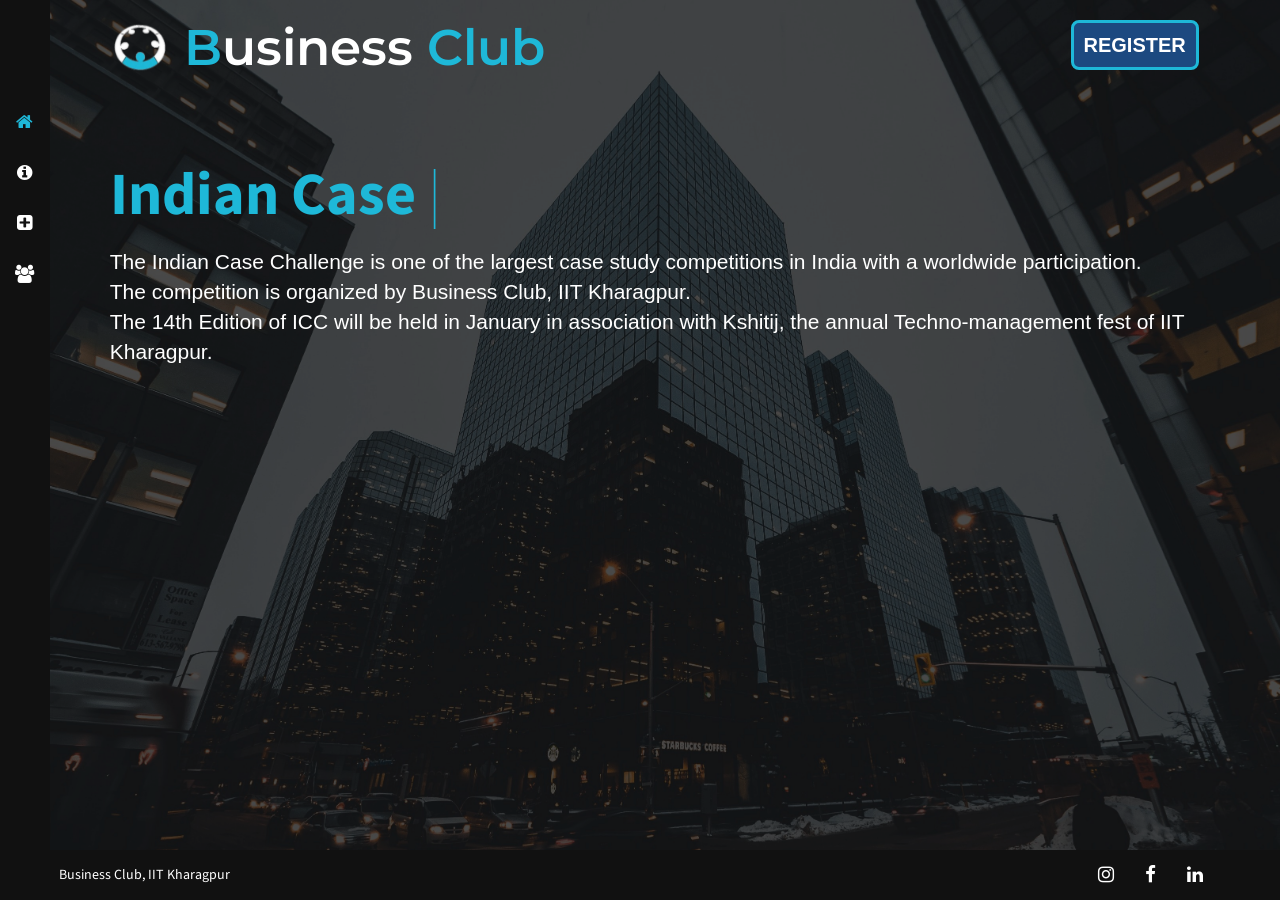
==== commit fd8bf042: "Initial commit" ====
--- a/index1 unlinked.html
+++ b/index1 unlinked.html
@@ -2617,9 +2617,7 @@
 </div>
 </div>
 <div  style="width: 80%;">
-  <br>
-  <h2 style="color: #1eb8d8; font-size: 40px;"><strong>Our Alumni</strong></h2>
-  <br>
+  
   <h2 style="color: white; font-size: 35px;"><strong>Heads 2022-23</strong></h2>
   <div class="container_team">
     <div class="card">
